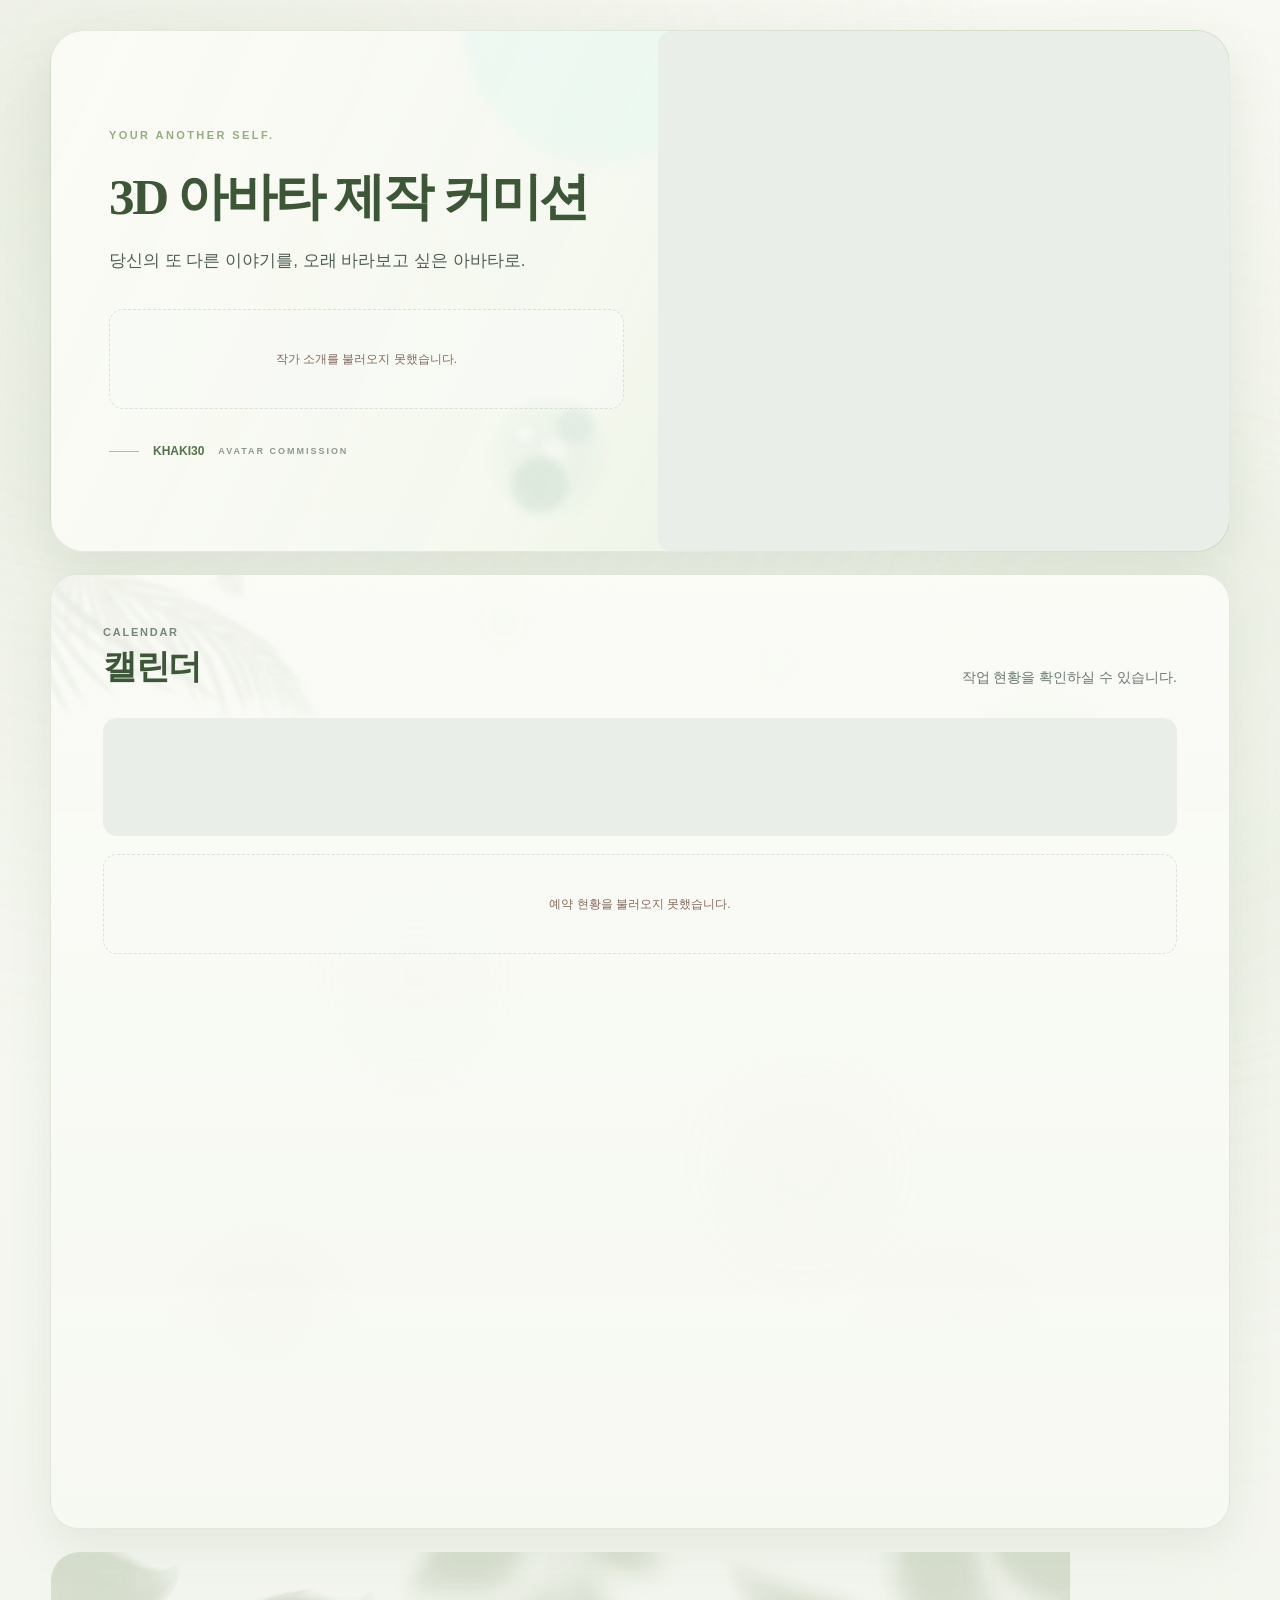
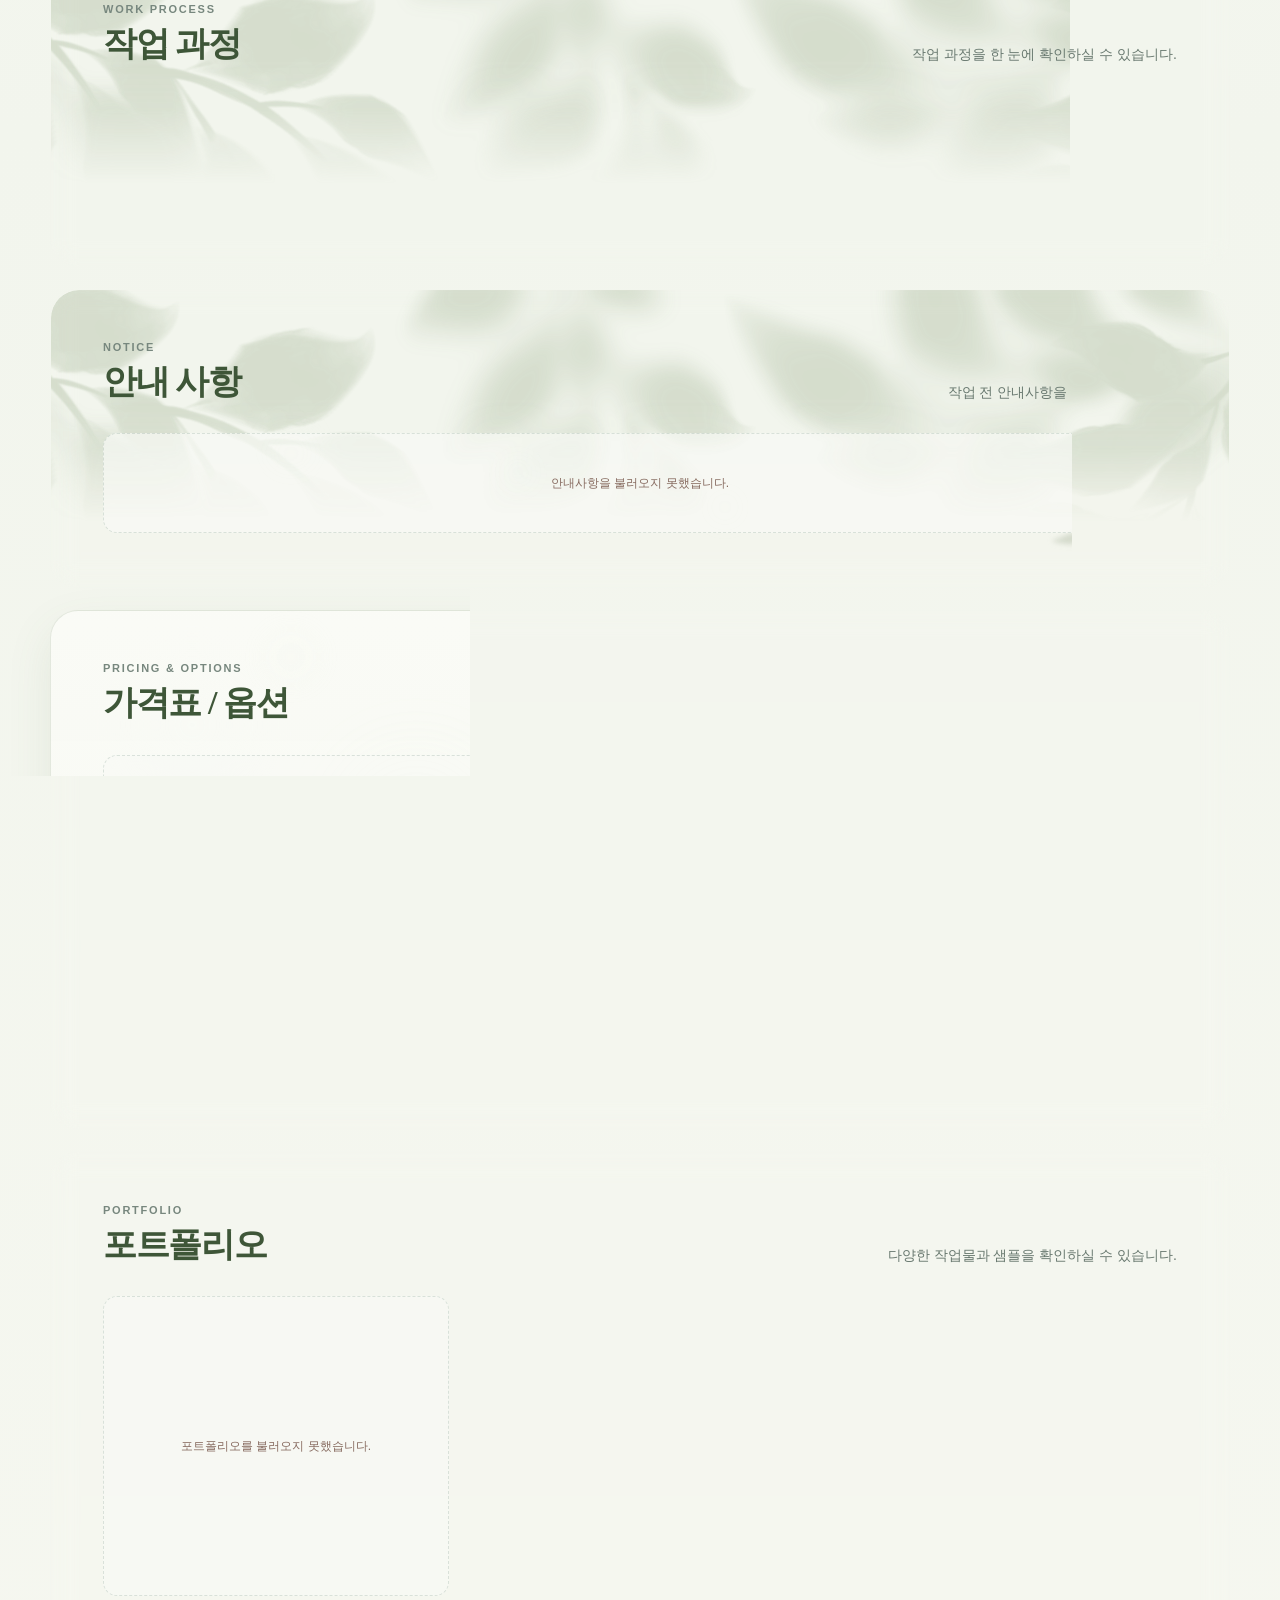
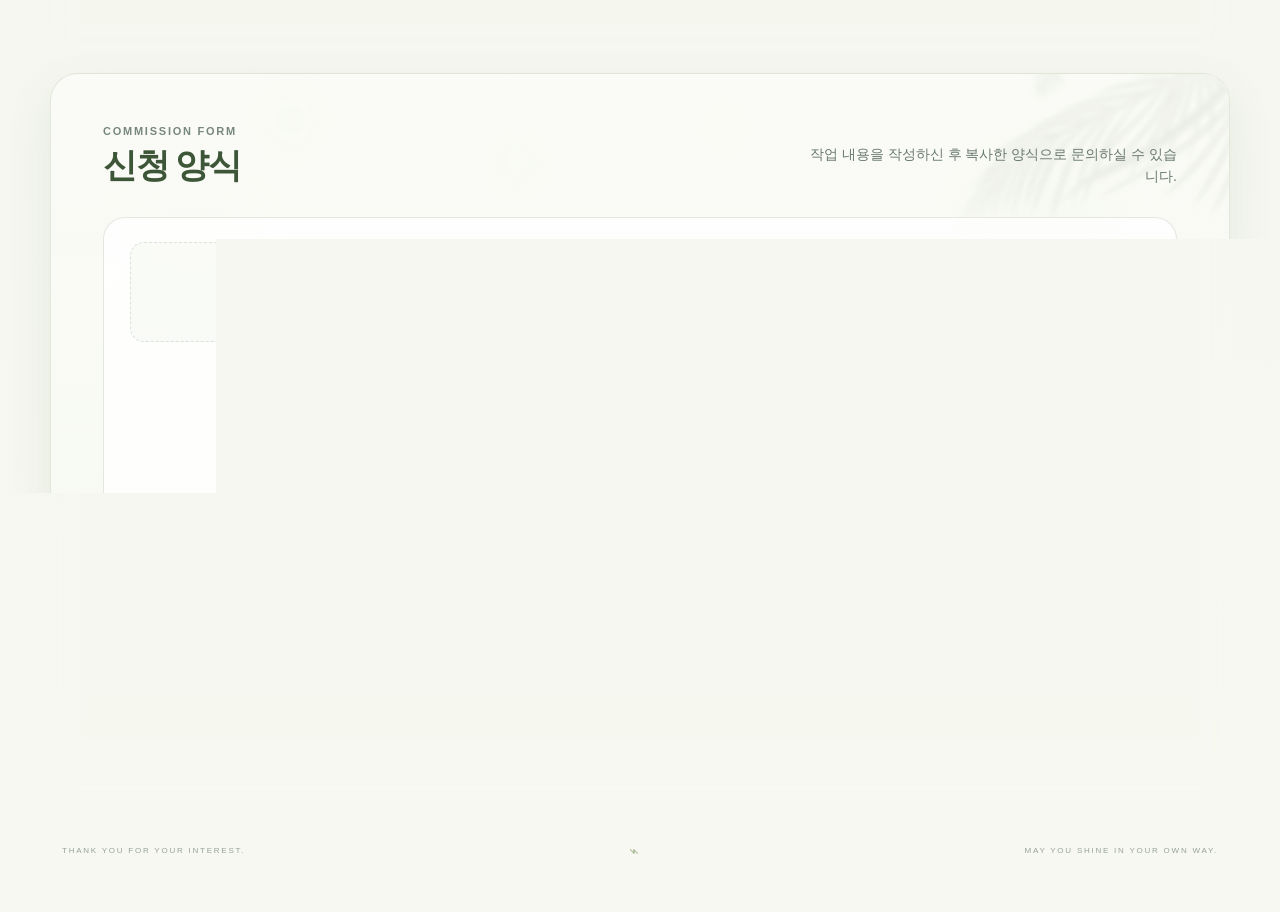
==== index.html @ 420f059a "Add files via upload" ====
<!doctype html>
<html lang="ko">
<head>
  <meta charset="utf-8">
  <meta name="viewport" content="width=device-width, initial-scale=1, viewport-fit=cover">
  <meta name="color-scheme" content="light">
  <meta name="theme-color" content="#f4f5ef">
  <title>KHAKI30 Commission</title>
  <link rel="preconnect" href="https://docs.google.com">
  <link rel="preconnect" href="https://drive.google.com">
  <link rel="stylesheet" href="https://cdn.jsdelivr.net/npm/bootstrap-icons@1.11.3/font/bootstrap-icons.min.css">
  <link rel="stylesheet" href="./style.css?v=20260913-fix5">
</head>
<body>
  <div class="paper-texture" aria-hidden="true"></div>
  <div class="page-bokeh page-bokeh--a" aria-hidden="true"></div>
  <div class="page-bokeh page-bokeh--b" aria-hidden="true"></div>
<main id="app">
<section id="intro" class="hero section-shell section-loading" data-section="intro">
      <div class="hero-copy">
        <p class="eyebrow">YOUR ANOTHER SELF.</p>
        <h1>3D 아바타 제작 커미션</h1>
        <p class="hero-lead">당신의 또 다른 이야기를, 오래 바라보고 싶은 아바타로.</p>
        <div class="hero-profile skeleton-block"></div>
        <div class="hero-signature">KHAKI30 <span>AVATAR COMMISSION</span></div>
      </div>
      <div class="hero-visual skeleton-block" aria-label="작가 대표 이미지"></div>
    </section>

    <section id="calendar" class="content-section section-loading" data-section="calendar">
      <div class="section-decor section-decor--left" aria-hidden="true"><img src="./img/decor-soft-palm-left-trim.png" alt=""><span class="section-bokeh section-bokeh--1"></span><span class="section-bokeh section-bokeh--2"></span><span class="section-bokeh section-bokeh--3"></span></div>
      <div class="section-heading">
        <div><span class="section-kicker">RESERVATION STATUS</span><h2>예약 현황</h2></div>
        <p>현재 작업 및 예약 일정을 확인해 주세요.</p>
      </div>
      <div class="reservation-summary skeleton-block"></div>
      <div class="calendar-board skeleton-block"></div>
    </section>

    <section id="process" class="content-section section-loading" data-section="process">
      <div class="section-decor section-decor--topwide section-decor--canopy" aria-hidden="true"><span class="section-bokeh section-bokeh--1"></span><span class="section-bokeh section-bokeh--2"></span><span class="section-bokeh section-bokeh--3"></span></div>
      <div class="section-heading">
        <div><span class="section-kicker">WORK PROCESS</span><h2>작업 순서</h2></div>
        <p>문의부터 최종 전달까지의 흐름입니다.</p>
      </div>
      <div class="process-list skeleton-block"></div>
    </section>

    <section id="notice" class="content-section section-loading" data-section="notice">
      <div class="section-decor section-decor--topwide section-decor--canopy" aria-hidden="true"><span class="section-bokeh section-bokeh--1"></span><span class="section-bokeh section-bokeh--2"></span><span class="section-bokeh section-bokeh--3"></span></div>
      <div class="section-decor section-decor--right section-decor--bottom" aria-hidden="true"><img src="./img/decor-soft-leaf-right-trim.png" alt=""><span class="section-bokeh section-bokeh--1"></span><span class="section-bokeh section-bokeh--2"></span><span class="section-bokeh section-bokeh--3"></span></div>
      <div class="section-heading">
        <div><span class="section-kicker">NOTICE</span><h2>공지사항 · 안내사항</h2></div>
        <p>원활한 작업 진행을 위해 꼭 확인해 주세요.</p>
      </div>
      <div class="notice-grid skeleton-block"></div>
    </section>

    <section id="price" class="content-section section-loading" data-section="price">
      <div class="section-decor section-decor--right" aria-hidden="true"><img src="./img/decor-palm-right-crop.png" alt=""><span class="section-bokeh section-bokeh--1"></span><span class="section-bokeh section-bokeh--2"></span><span class="section-bokeh section-bokeh--3"></span></div>
      <div class="section-heading">
        <div><span class="section-kicker">PRICING & OPTIONS</span><h2>가격 · 옵션</h2></div>
        <p>시트에 등록된 최신 가격표를 자동으로 불러옵니다.</p>
      </div>
      <div class="price-groups skeleton-block"></div>
    </section>

    <section id="portfolio" class="content-section section-loading" data-section="portfolio">
      <div class="section-decor section-decor--topwide section-decor--canopy" aria-hidden="true"><span class="section-bokeh section-bokeh--1"></span><span class="section-bokeh section-bokeh--2"></span><span class="section-bokeh section-bokeh--3"></span></div>
      <div class="section-decor section-decor--right section-decor--bottom" aria-hidden="true"><img src="./img/decor-soft-leaf-right-trim.png" alt=""><span class="section-bokeh section-bokeh--1"></span><span class="section-bokeh section-bokeh--2"></span><span class="section-bokeh section-bokeh--3"></span></div>
      <div class="section-heading">
        <div><span class="section-kicker">PORTFOLIO</span><h2>포트폴리오</h2></div>
        <p>다양한 스타일의 작업 예시를 확인해 보세요.</p>
      </div>
      <div class="portfolio-grid skeleton-block"></div>
    </section>

    <section id="form" class="content-section form-section section-loading" data-section="form">
      <div class="section-decor section-decor--right section-decor--mirror" aria-hidden="true"><img src="./img/decor-soft-palm-left-trim.png" alt=""><span class="section-bokeh section-bokeh--1"></span><span class="section-bokeh section-bokeh--2"></span><span class="section-bokeh section-bokeh--3"></span></div>
      <div class="section-heading">
        <div><span class="section-kicker">COMMISSION FORM</span><h2>신청 양식</h2></div>
        <p>선택한 옵션으로 예상 견적을 확인하고 양식을 복사할 수 있습니다.</p>
      </div>
      <div class="form-layout">
        <form id="commissionForm" class="commission-form" autocomplete="off">
          <div class="form-card skeleton-block"></div>
        </form>
        <aside class="quote-panel skeleton-block" aria-live="polite"></aside>
      </div>
    </section>

    <footer class="page-footer">
      <span>THANK YOU FOR YOUR INTEREST.</span>
      <span class="footer-leaf">⌁</span>
      <span>MAY YOU SHINE IN YOUR OWN WAY.</span>
    </footer>
  </main>

  <div id="toast" class="toast" role="status" aria-live="polite"></div>
  <div id="lightbox" class="lightbox" aria-hidden="true">
    <button type="button" class="lightbox-close" aria-label="닫기"><i class="bi bi-x-lg"></i></button>
    <img alt="포트폴리오 크게 보기">
  </div>

  <script src="./app.js?v=20260913-fix5" defer></script>
</body>
</html>
---- style.css ----
:root {
  --forest: #1f4d3a;
  --forest-deep: #173b2e;
  --olive: #4f8f75;
  --olive-soft: #7ba68d;
  --sage: #a8c6b5;
  --mint: #77f1ec;
  --lichen: #e8eee7;
  --paper: #f7f7f1;
  --paper-warm: #f1f2e9;
  --ink: #27332d;
  --muted: #6f7b74;
  --line: rgba(31, 77, 58, 0.14);
  --shadow: 0 18px 50px rgba(31, 77, 58, 0.10);
  --radius-lg: 28px;
  --radius-md: 18px;
  --radius-sm: 12px;
}

* {
  box-sizing: border-box;
}

html {
  scroll-behavior: smooth;
  background: var(--paper);
}

body {
  margin: 0;
  min-width: 320px;
  color: var(--ink);
  background:
    radial-gradient(circle at 12% 10%, rgba(119, 241, 236, 0.08), transparent 24%),
    radial-gradient(circle at 88% 18%, rgba(79, 143, 117, 0.10), transparent 30%),
    linear-gradient(180deg, #f8f8f3 0%, #f2f4ed 52%, #f8f8f4 100%);
  font-family: Pretendard, "Noto Sans KR", "Apple SD Gothic Neo", "Malgun Gothic", sans-serif;
  line-height: 1.65;
  overflow-x: hidden;
}

button,
input,
textarea,
select {
  font: inherit;
}

button {
  -webkit-tap-highlight-color: transparent;
}









#app {
  position: relative;
  z-index: 1;
  width: min(1180px, calc(100% - 48px));
  margin: 0 auto;
  padding: 30px 0 44px;
}

.section-shell,
.content-section {
  position: relative;
  overflow: hidden;
  border: 1px solid rgba(31, 77, 58, 0.10);
  background: rgba(250, 250, 246, 0.88);
  box-shadow: var(--shadow);
  backdrop-filter: blur(10px);
  -webkit-backdrop-filter: blur(10px);
}

.hero {
  min-height: 520px;
  display: grid;
  grid-template-columns: 1.03fr 0.97fr;
  border-radius: 34px;
  background:
    linear-gradient(115deg, rgba(250, 250, 245, 0.98) 0%, rgba(247, 248, 241, 0.96) 50%, rgba(232, 238, 231, 0.82) 100%);
}

.hero::before,
.hero::after {
  content: "";
  position: absolute;
  border-radius: 999px;
  pointer-events: none;
}

.hero::before {
  width: 280px;
  height: 280px;
  left: 35%;
  top: -150px;
  background: rgba(119, 241, 236, 0.07);
  filter: blur(8px);
}

.hero::after {
  width: 360px;
  height: 360px;
  right: -200px;
  bottom: -240px;
  background: rgba(79, 143, 117, 0.12);
}

.hero-copy {
  position: relative;
  z-index: 2;
  display: flex;
  flex-direction: column;
  justify-content: center;
  padding: 64px 34px 58px 58px;
}

.eyebrow,
.section-kicker,
.hero-signature span,
.page-footer {
  letter-spacing: 0.22em;
  text-transform: uppercase;
}

.eyebrow {
  margin: 0 0 22px;
  color: var(--olive);
  font-size: 11px;
  font-weight: 700;
}

.hero h1,
.section-heading h2,
.quote-total strong {
  font-family: "Noto Serif KR", "Nanum Myeongjo", Georgia, serif;
}

.hero h1 {
  margin: 0;
  max-width: 560px;
  color: var(--forest-deep);
  font-size: clamp(34px, 4vw, 58px);
  line-height: 1.18;
  letter-spacing: -0.045em;
}

.hero-lead {
  margin: 18px 0 24px;
  color: #4f5f57;
  font-size: 17px;
}

.hero-profile {
  min-height: 96px;
  margin-top: 10px;
}

.profile-name {
  display: flex;
  align-items: baseline;
  gap: 10px;
  margin-bottom: 10px;
}

.profile-name strong {
  color: var(--forest);
  font-size: 18px;
}

.profile-name span {
  color: var(--olive);
  font-size: 12px;
  letter-spacing: 0.12em;
}

.profile-desc {
  max-width: 500px;
  margin: 0;
  color: var(--muted);
  font-size: 14px;
}

.hero-signature {
  display: flex;
  align-items: center;
  gap: 14px;
  margin-top: 32px;
  color: var(--forest);
  font-size: 12px;
  font-weight: 700;
}

.hero-signature::before {
  content: "";
  width: 30px;
  height: 1px;
  background: var(--olive-soft);
}

.hero-signature span {
  color: #8d9992;
  font-size: 9px;
}

.hero-visual {
  position: relative;
  min-height: 520px;
  background:
    radial-gradient(circle at 70% 30%, rgba(255, 255, 255, 0.9), transparent 22%),
    linear-gradient(140deg, #dce7df, #a9c1b2 52%, #668e79);
}

.hero-visual::after {
  content: "MORE THAN AN AVATAR";
  position: absolute;
  right: 24px;
  bottom: 24px;
  z-index: 2;
  color: rgba(255, 255, 255, 0.78);
  font-family: Georgia, serif;
  font-size: 11px;
  font-style: italic;
  letter-spacing: 0.16em;
}

.hero-visual img {
  width: 100%;
  height: 100%;
  min-height: 520px;
  display: block;
  object-fit: cover;
  object-position: center;
}

.content-section {
  margin-top: 22px;
  padding: 42px 46px 48px;
  border-radius: var(--radius-lg);
}

.section-heading {
  display: flex;
  align-items: flex-end;
  justify-content: space-between;
  gap: 32px;
  margin-bottom: 30px;
}

.section-heading > div {
  position: relative;
}



.section-kicker {
  display: block;
  margin-bottom: 2px;
  color: #8a968f;
  font-size: 9px;
  font-weight: 700;
}

.section-heading h2 {
  margin: 0;
  color: var(--forest-deep);
  font-size: 31px;
  line-height: 1.25;
  letter-spacing: -0.04em;
}

.section-heading > p {
  max-width: 380px;
  margin: 0;
  color: #89928d;
  font-size: 12px;
  text-align: right;
}

.reservation-summary {
  display: grid;
  grid-template-columns: repeat(3, 1fr);
  gap: 12px;
  min-height: 118px;
}

.status-card {
  position: relative;
  padding: 22px 20px;
  border: 1px solid var(--line);
  border-radius: var(--radius-md);
  background: rgba(255, 255, 255, 0.78);
}

.status-card::after {
  content: "";
  position: absolute;
  top: 19px;
  right: 19px;
  width: 10px;
  height: 10px;
  border-radius: 50%;
  background: var(--sage);
  box-shadow: 0 0 0 7px rgba(168, 198, 181, 0.16);
}

.status-card.is-busy::after {
  background: #d1b46e;
  box-shadow: 0 0 0 7px rgba(209, 180, 110, 0.13);
}

.status-card.is-break::after {
  background: #a4aaa7;
  box-shadow: 0 0 0 7px rgba(164, 170, 167, 0.13);
}

.status-card small {
  display: block;
  margin-bottom: 7px;
  color: #8c9891;
  font-size: 10px;
  letter-spacing: 0.12em;
}

.status-card strong {
  display: block;
  padding-right: 28px;
  color: var(--forest);
  font-size: 17px;
}

.status-card p {
  margin: 7px 0 0;
  color: var(--muted);
  font-size: 12px;
}

.schedule-list {
  min-height: 90px;
  margin-top: 14px;
  display: grid;
  gap: 9px;
}

.schedule-row {
  display: grid;
  grid-template-columns: 170px 90px 1fr;
  align-items: center;
  gap: 14px;
  padding: 15px 18px;
  border: 1px solid rgba(31, 77, 58, 0.09);
  border-radius: 13px;
  background: rgba(247, 248, 243, 0.76);
}

.schedule-date {
  color: #65746c;
  font-size: 12px;
  font-variant-numeric: tabular-nums;
}

.schedule-type {
  justify-self: start;
  padding: 4px 9px;
  border-radius: 999px;
  background: #e5eee7;
  color: var(--forest);
  font-size: 11px;
  font-weight: 700;
}

.schedule-content strong {
  display: block;
  color: var(--forest-deep);
  font-size: 14px;
}

.schedule-content p {
  margin: 3px 0 0;
  color: var(--muted);
  font-size: 11px;
}

.process-list {
  min-height: 160px;
  display: grid;
  grid-template-columns: repeat(9, minmax(0, 1fr));
  gap: 7px;
}

.process-step {
  position: relative;
  min-width: 0;
  text-align: center;
}

.process-step:not(:last-child)::after {
  content: "›";
  position: absolute;
  top: 28px;
  right: -7px;
  color: #91a096;
  font-size: 21px;
}

.process-icon {
  width: 62px;
  height: 62px;
  margin: 0 auto 12px;
  display: grid;
  place-items: center;
  border: 1px solid rgba(31, 77, 58, 0.12);
  border-radius: 50%;
  background: linear-gradient(145deg, #f8faf5, #dfe9e0);
  color: var(--forest);
  box-shadow: inset 0 0 0 6px rgba(255, 255, 255, 0.55);
  font-size: 21px;
}

.process-step small {
  display: block;
  color: #9aa49e;
  font-size: 10px;
}

.process-step strong {
  display: block;
  margin-top: 2px;
  color: var(--forest-deep);
  font-size: 12px;
  word-break: keep-all;
}

.notice-grid {
  min-height: 160px;
  display: grid;
  grid-template-columns: repeat(3, 1fr);
  gap: 12px;
}

.notice-card {
  padding: 21px 20px;
  border: 1px solid var(--line);
  border-radius: var(--radius-md);
  background: rgba(255, 255, 255, 0.74);
}

.notice-title {
  display: flex;
  align-items: center;
  gap: 10px;
  margin-bottom: 13px;
  color: var(--forest-deep);
  font-size: 14px;
  font-weight: 800;
}

.notice-title i {
  width: 30px;
  height: 30px;
  display: grid;
  place-items: center;
  border-radius: 50%;
  background: #e5ede6;
  color: var(--forest);
  font-size: 14px;
}

.notice-card ol {
  margin: 0;
  padding: 0 0 0 18px;
  color: var(--muted);
  font-size: 12px;
}

.notice-card li + li {
  margin-top: 7px;
}

.notice-card strong {
  color: #415a4d;
}

.price-groups {
  min-height: 320px;
}

.price-tabs {
  display: flex;
  flex-wrap: wrap;
  gap: 8px;
  margin-bottom: 18px;
}

.price-tab {
  height: 36px;
  padding: 0 15px;
  border: 1px solid var(--line);
  border-radius: 999px;
  background: #fff;
  color: #65736c;
  cursor: pointer;
  font-size: 12px;
  transition: 0.2s ease;
}

.price-tab:hover,
.price-tab.is-active {
  border-color: transparent;
  background: var(--forest);
  color: #fff;
}

.price-group-panel {
  display: none;
}

.price-group-panel.is-active {
  display: block;
}

.price-panel-head {
  display: flex;
  align-items: baseline;
  gap: 10px;
  margin-bottom: 14px;
}

.price-panel-head h3 {
  margin: 0;
  color: var(--forest-deep);
  font-size: 18px;
}

.price-panel-head span {
  color: #98a49d;
  font-size: 10px;
  letter-spacing: 0.14em;
  text-transform: uppercase;
}

.price-table {
  display: grid;
  gap: 8px;
}

.price-row {
  display: grid;
  grid-template-columns: minmax(180px, 1fr) 130px minmax(220px, 1.2fr);
  gap: 18px;
  align-items: center;
  padding: 14px 16px;
  border: 1px solid rgba(31, 77, 58, 0.09);
  border-radius: 12px;
  background: rgba(255, 255, 255, 0.72);
}

.price-row strong {
  color: #355342;
  font-size: 13px;
}

.price-amount {
  color: var(--forest-deep);
  font-size: 13px;
  font-weight: 800;
  text-align: right;
  white-space: nowrap;
}

.price-desc {
  color: #87928c;
  font-size: 11px;
}

.price-badge {
  display: inline-flex;
  margin-left: 7px;
  padding: 2px 6px;
  border-radius: 999px;
  background: #e7efe8;
  color: var(--olive);
  font-size: 9px;
  vertical-align: middle;
}

.portfolio-grid {
  min-height: 300px;
  display: grid;
  grid-template-columns: repeat(4, 1fr);
  gap: 12px;
}

.portfolio-card {
  overflow: hidden;
  border: 1px solid var(--line);
  border-radius: var(--radius-md);
  background: rgba(255, 255, 255, 0.78);
  transition: transform 0.22s ease, box-shadow 0.22s ease;
}

.portfolio-card:hover {
  transform: translateY(-4px);
  box-shadow: 0 16px 28px rgba(31, 77, 58, 0.10);
}

.portfolio-image {
  position: relative;
  aspect-ratio: 4 / 3;
  overflow: hidden;
  background: linear-gradient(135deg, #e8eee8, #cbdacf);
  cursor: zoom-in;
}

.portfolio-image img {
  width: 100%;
  height: 100%;
  display: block;
  object-fit: cover;
  transition: transform 0.35s ease;
}

.portfolio-card:hover .portfolio-image img {
  transform: scale(1.025);
}

.portfolio-image.is-broken img {
  opacity: 0;
}

.portfolio-image::after {
  content: "IMAGE";
  position: absolute;
  inset: 0;
  display: grid;
  place-items: center;
  color: rgba(31, 77, 58, 0.28);
  font-size: 10px;
  letter-spacing: 0.16em;
  z-index: -1;
}

.portfolio-image.is-broken::after {
  z-index: 0;
}

.portfolio-info {
  padding: 14px 15px 16px;
}

.portfolio-info strong {
  display: block;
  color: var(--forest-deep);
  font-size: 13px;
}

.portfolio-info p {
  min-height: 36px;
  margin: 4px 0 0;
  color: var(--muted);
  font-size: 11px;
}

.portfolio-info small {
  display: block;
  margin-top: 7px;
  color: #96a19b;
  font-size: 10px;
}

.form-section {
  overflow: visible;
}

.form-layout {
  display: grid;
  grid-template-columns: minmax(0, 1fr) 320px;
  gap: 18px;
  align-items: start;
}

.form-card,
.quote-panel {
  min-height: 360px;
  border: 1px solid var(--line);
  border-radius: 22px;
  background: rgba(255, 255, 255, 0.80);
}

.form-card {
  padding: 24px;
}

.quote-panel {
  position: sticky;
  top: 18px;
  padding: 22px;
}

.form-group + .form-group {
  margin-top: 26px;
  padding-top: 24px;
  border-top: 1px solid rgba(31, 77, 58, 0.09);
}

.form-group-title {
  display: flex;
  align-items: baseline;
  justify-content: space-between;
  gap: 12px;
  margin: 0 0 15px;
}

.form-group-title h3 {
  margin: 0;
  color: var(--forest-deep);
  font-size: 15px;
}

.form-group-title span {
  color: #96a19a;
  font-size: 10px;
}

.field-grid {
  display: grid;
  grid-template-columns: repeat(2, minmax(0, 1fr));
  gap: 12px;
}

.field-grid .field-full {
  grid-column: 1 / -1;
}

.field label,
.field-label {
  display: block;
  margin-bottom: 6px;
  color: #53645b;
  font-size: 11px;
  font-weight: 700;
}

.field input,
.field textarea,
.field select {
  width: 100%;
  border: 1px solid rgba(31, 77, 58, 0.15);
  border-radius: 10px;
  outline: 0;
  background: rgba(250, 251, 247, 0.92);
  color: var(--ink);
  font-size: 12px;
  transition: border-color 0.18s ease, box-shadow 0.18s ease;
}

.field input,
.field select {
  height: 42px;
  padding: 0 12px;
}

.field textarea {
  min-height: 96px;
  padding: 10px 12px;
  resize: vertical;
}

.field input:focus,
.field textarea:focus,
.field select:focus {
  border-color: rgba(79, 143, 117, 0.65);
  box-shadow: 0 0 0 3px rgba(79, 143, 117, 0.08);
}

.choice-grid {
  display: grid;
  grid-template-columns: repeat(2, minmax(0, 1fr));
  gap: 8px;
}

.choice-card {
  position: relative;
}

.choice-card input {
  position: absolute;
  opacity: 0;
  pointer-events: none;
}

.choice-card label {
  min-height: 58px;
  display: flex;
  align-items: center;
  justify-content: space-between;
  gap: 10px;
  padding: 12px 14px;
  border: 1px solid rgba(31, 77, 58, 0.13);
  border-radius: 12px;
  background: #fbfcf8;
  cursor: pointer;
  transition: 0.18s ease;
}

.choice-card label strong {
  color: #43574c;
  font-size: 12px;
}

.choice-card label span {
  color: #7b8981;
  font-size: 11px;
  white-space: nowrap;
}

.choice-card input:checked + label {
  border-color: var(--olive);
  background: #edf4ee;
  box-shadow: inset 0 0 0 1px rgba(79, 143, 117, 0.18);
}

.item-options {
  display: grid;
  grid-template-columns: repeat(2, minmax(0, 1fr));
  gap: 8px;
}

.item-block {
  padding: 14px;
  border: 1px solid rgba(31, 77, 58, 0.10);
  border-radius: 14px;
  background: #fafbf7;
}

.item-block h4 {
  margin: 0 0 11px;
  color: var(--forest-deep);
  font-size: 12px;
}

.counter-row,
.toggle-row {
  display: flex;
  align-items: center;
  justify-content: space-between;
  gap: 10px;
  min-height: 42px;
  padding: 7px 0;
}

.counter-row + .counter-row,
.toggle-row + .toggle-row,
.counter-row + .toggle-row,
.toggle-row + .counter-row {
  border-top: 1px dashed rgba(31, 77, 58, 0.10);
}

.option-copy {
  min-width: 0;
}

.option-copy strong {
  display: block;
  color: #4c5f54;
  font-size: 11px;
  font-weight: 700;
  word-break: keep-all;
}

.option-copy small {
  display: block;
  margin-top: 1px;
  color: #98a29d;
  font-size: 9px;
}

.counter {
  display: inline-grid;
  grid-template-columns: 28px 40px 28px;
  align-items: center;
  flex: 0 0 auto;
  border: 1px solid rgba(31, 77, 58, 0.12);
  border-radius: 9px;
  overflow: hidden;
  background: #fff;
}

.counter button {
  height: 30px;
  border: 0;
  background: #f1f5f0;
  color: var(--forest);
  cursor: pointer;
  font-size: 16px;
}

.counter input {
  width: 40px;
  height: 30px;
  border: 0;
  outline: 0;
  text-align: center;
  color: #46574e;
  font-size: 11px;
  font-variant-numeric: tabular-nums;
}

.switch {
  position: relative;
  width: 38px;
  height: 22px;
  flex: 0 0 auto;
}

.switch input {
  position: absolute;
  opacity: 0;
}

.switch span {
  position: absolute;
  inset: 0;
  border-radius: 999px;
  background: #dce3de;
  cursor: pointer;
  transition: 0.18s ease;
}

.switch span::after {
  content: "";
  position: absolute;
  width: 16px;
  height: 16px;
  top: 3px;
  left: 3px;
  border-radius: 50%;
  background: #fff;
  box-shadow: 0 1px 3px rgba(0, 0, 0, 0.16);
  transition: 0.18s ease;
}

.switch input:checked + span {
  background: var(--olive);
}

.switch input:checked + span::after {
  transform: translateX(16px);
}

.quote-panel h3 {
  margin: 0;
  color: var(--forest-deep);
  font-size: 16px;
}

.quote-panel > p {
  margin: 4px 0 18px;
  color: #8f9b94;
  font-size: 10px;
}

.quote-lines {
  max-height: 320px;
  overflow: auto;
  padding-right: 3px;
}

.quote-empty {
  padding: 26px 0;
  color: #9ba59f;
  font-size: 11px;
  text-align: center;
}

.quote-line {
  display: grid;
  grid-template-columns: minmax(0, 1fr) auto;
  gap: 8px;
  padding: 8px 0;
  border-bottom: 1px dashed rgba(31, 77, 58, 0.10);
  color: #65736b;
  font-size: 11px;
}

.quote-line span:last-child {
  color: #3f5549;
  font-weight: 700;
  white-space: nowrap;
}

.quote-line.is-discount,
.quote-line.is-discount span:last-child {
  color: #8b6a58;
}

.quote-total {
  margin-top: 18px;
  padding: 16px 0 4px;
  border-top: 1px solid var(--line);
}

.quote-total span {
  display: block;
  color: #8e9993;
  font-size: 10px;
}

.quote-total strong {
  display: block;
  margin-top: 2px;
  color: var(--forest-deep);
  font-size: 31px;
  letter-spacing: -0.04em;
}

.quote-note {
  margin-top: 8px;
  color: #98a19c;
  font-size: 9px;
  line-height: 1.55;
}

.form-actions {
  display: grid;
  grid-template-columns: 1fr 90px;
  gap: 8px;
  margin-top: 18px;
}

.btn-primary,
.btn-secondary {
  height: 42px;
  border-radius: 10px;
  cursor: pointer;
  transition: 0.18s ease;
}

.btn-primary {
  border: 0;
  background: linear-gradient(135deg, #416f5b, #27513e);
  color: #fff;
  font-weight: 700;
}

.btn-primary:hover {
  transform: translateY(-1px);
  box-shadow: 0 8px 18px rgba(31, 77, 58, 0.16);
}

.btn-secondary {
  border: 1px solid rgba(31, 77, 58, 0.14);
  background: #f7f8f4;
  color: #66746c;
}

.conditional-copyright[hidden] {
  display: none;
}

.page-footer {
  display: flex;
  align-items: center;
  justify-content: space-between;
  gap: 20px;
  padding: 26px 12px 2px;
  color: #98a29c;
  font-size: 8px;
}

.footer-leaf {
  color: var(--olive);
  font-size: 18px;
}

.empty-state,
.error-state {
  min-height: 100px;
  display: grid;
  place-items: center;
  padding: 22px;
  border: 1px dashed rgba(31, 77, 58, 0.14);
  border-radius: 14px;
  color: #8f9a94;
  background: rgba(248, 249, 245, 0.7);
  font-size: 12px;
  text-align: center;
}

.error-state {
  color: #876b60;
}

.skeleton-block:empty,
.section-loading .skeleton-block:empty {
  position: relative;
  overflow: hidden;
  border-radius: 14px;
  background: #e9eee9;
}

.skeleton-block:empty::after {
  content: "";
  position: absolute;
  inset: 0;
  transform: translateX(-100%);
  background: linear-gradient(90deg, transparent, rgba(255, 255, 255, 0.55), transparent);
  animation: shimmer 1.2s infinite;
}

.toast {
  position: fixed;
  left: 50%;
  bottom: 24px;
  z-index: 100;
  min-width: 210px;
  max-width: calc(100% - 32px);
  padding: 11px 15px;
  border-radius: 999px;
  background: rgba(23, 59, 46, 0.94);
  color: #fff;
  box-shadow: 0 12px 30px rgba(0, 0, 0, 0.18);
  font-size: 11px;
  text-align: center;
  opacity: 0;
  transform: translate(-50%, 14px);
  pointer-events: none;
  transition: 0.22s ease;
}

.toast.is-show {
  opacity: 1;
  transform: translate(-50%, 0);
}

.lightbox {
  position: fixed;
  inset: 0;
  z-index: 90;
  display: none;
  place-items: center;
  padding: 32px;
  background: rgba(17, 32, 25, 0.84);
  backdrop-filter: blur(10px);
  -webkit-backdrop-filter: blur(10px);
}

.lightbox.is-open {
  display: grid;
}

.lightbox img {
  max-width: min(1100px, 92vw);
  max-height: 88vh;
  border-radius: 10px;
  box-shadow: 0 24px 80px rgba(0, 0, 0, 0.35);
}

.lightbox-close {
  position: fixed;
  top: 20px;
  right: 20px;
  width: 42px;
  height: 42px;
  border: 1px solid rgba(255, 255, 255, 0.2);
  border-radius: 50%;
  background: rgba(255, 255, 255, 0.10);
  color: #fff;
  cursor: pointer;
  font-size: 18px;
}

@keyframes shimmer {
  100% { transform: translateX(100%); }
}

@media (max-width: 1040px) {
  .hero {
    grid-template-columns: 1.1fr 0.9fr;
  }

  .hero-copy {
    padding-left: 42px;
  }

  .process-list {
    grid-template-columns: repeat(5, 1fr);
    row-gap: 20px;
  }

  .process-step:nth-child(5)::after {
    display: none;
  }

  .portfolio-grid {
    grid-template-columns: repeat(3, 1fr);
  }
}

@media (max-width: 860px) {
  #app {
    width: min(100% - 28px, 760px);
    padding-top: 14px;
  }

  .hero {
    min-height: 0;
    grid-template-columns: 1fr;
  }

  .hero-copy {
    padding: 46px 30px 38px;
  }

  .hero-visual,
  .hero-visual img {
    min-height: 420px;
  }

  .content-section {
    padding: 34px 26px 38px;
  }

  .section-heading {
    align-items: flex-start;
  }

  .section-heading > p {
    max-width: 280px;
  }

  .reservation-summary,
  .notice-grid {
    grid-template-columns: 1fr;
  }

  .process-list {
    grid-template-columns: repeat(3, 1fr);
  }

  .process-step:nth-child(3n)::after {
    display: none;
  }

  .portfolio-grid {
    grid-template-columns: repeat(2, 1fr);
  }

  .form-layout {
    grid-template-columns: 1fr;
  }

  .quote-panel {
    position: static;
  }
}

@media (max-width: 620px) {
  #app {
    width: min(100% - 18px, 560px);
  }

  .hero,
  .content-section {
    border-radius: 20px;
  }

  .hero-copy {
    padding: 38px 22px 30px;
  }

  .hero h1 {
    font-size: 36px;
  }

  .hero-lead {
    font-size: 14px;
  }

  .hero-visual,
  .hero-visual img {
    min-height: 350px;
  }

  .content-section {
    margin-top: 12px;
    padding: 29px 18px 32px;
  }

  .section-heading {
    display: block;
    margin-bottom: 22px;
  }

  .section-heading h2 {
    font-size: 26px;
  }

  

  .section-heading > p {
    margin-top: 7px;
    text-align: left;
  }

  .schedule-row {
    grid-template-columns: 1fr auto;
    gap: 8px 10px;
  }

  .schedule-content {
    grid-column: 1 / -1;
  }

  .process-list {
    grid-template-columns: repeat(2, 1fr);
  }

  .process-step:nth-child(3n)::after {
    display: block;
  }

  .process-step:nth-child(2n)::after {
    display: none;
  }

  .price-row {
    grid-template-columns: 1fr auto;
    gap: 5px 10px;
  }

  .price-desc {
    grid-column: 1 / -1;
  }

  .portfolio-grid {
    grid-template-columns: 1fr;
  }

  .field-grid,
  .choice-grid,
  .item-options {
    grid-template-columns: 1fr;
  }

  .form-card,
  .quote-panel {
    padding: 18px;
    border-radius: 16px;
  }

  .page-footer {
    padding-left: 2px;
    padding-right: 2px;
    font-size: 7px;
  }

  .page-footer span:first-child,
  .page-footer span:last-child {
    max-width: 42%;
  }

  .page-footer span:last-child {
    text-align: right;
  }

  .lightbox {
    padding: 14px;
  }
}


body {
  color: #25362e;
  font-size: 16px;
  line-height: 1.72;
}

.content-section {
  padding: 48px 52px 54px;
}

.section-kicker {
  margin-bottom: 4px;
  color: #77877e;
  font-size: 11px;
  letter-spacing: 0.16em;
}

.section-heading h2 {
  font-size: 34px;
}

.section-heading > p {
  color: #697970;
  font-size: 14px;
  line-height: 1.6;
}

.profile-desc {
  color: #53675c;
  font-size: 15px;
}

.status-card {
  min-height: 132px;
  padding: 24px 22px;
  background: rgba(255, 255, 255, 0.92);
}

.status-card small {
  color: #6e7e75;
  font-size: 11px;
  font-weight: 800;
}

.status-card strong {
  color: #244b38;
  font-size: 19px;
}

.status-card p {
  color: #596c62;
  font-size: 13px;
  line-height: 1.55;
}

.calendar-board {
  min-height: 620px;
  margin-top: 18px;
}

.calendar-shell {
  overflow: hidden;
  border: 1px solid rgba(31, 77, 58, 0.14);
  border-radius: 20px;
  background: rgba(255, 255, 255, 0.9);
  box-shadow: 0 10px 28px rgba(31, 77, 58, 0.06);
}

.calendar-toolbar {
  display: grid;
  grid-template-columns: 44px 1fr 44px;
  align-items: center;
  gap: 12px;
  padding: 20px 22px;
  border-bottom: 1px solid rgba(31, 77, 58, 0.11);
  background: linear-gradient(180deg, #fbfcf8, #f4f7f1);
}

.calendar-nav {
  width: 44px;
  height: 44px;
  border: 1px solid rgba(31, 77, 58, 0.14);
  border-radius: 50%;
  background: #fff;
  color: var(--forest);
  cursor: pointer;
  font-size: 16px;
  transition: 0.18s ease;
}

.calendar-nav:hover {
  border-color: var(--olive);
  background: #edf4ee;
  transform: translateY(-1px);
}

.calendar-month {
  text-align: center;
}

.calendar-month small {
  display: block;
  color: #7c8b83;
  font-size: 11px;
  font-weight: 700;
  letter-spacing: 0.14em;
}

.calendar-month strong {
  display: block;
  margin-top: 1px;
  color: var(--forest-deep);
  font-family: "Noto Serif KR", "Nanum Myeongjo", Georgia, serif;
  font-size: 26px;
  line-height: 1.2;
}

.calendar-scroll {
  overflow-x: auto;
  scrollbar-width: thin;
}

.calendar-inner {
  min-width: 760px;
}

.calendar-weekdays {
  display: grid;
  grid-template-columns: repeat(7, 1fr);
  border-bottom: 1px solid rgba(31, 77, 58, 0.12);
  background: #f8faf6;
}

.calendar-weekdays > div {
  padding: 12px 8px;
  border-right: 1px solid rgba(31, 77, 58, 0.08);
  color: #596b61;
  font-size: 12px;
  font-weight: 800;
  text-align: center;
}

.calendar-weekdays > div:last-child {
  border-right: 0;
}

.calendar-weekdays .is-sunday {
  color: #9b645f;
}

.calendar-weekdays .is-saturday {
  color: #58748b;
}

.calendar-grid {
  display: grid;
  grid-template-columns: repeat(7, 1fr);
}

.calendar-day {
  position: relative;
  min-height: 112px;
  padding: 10px 9px 9px;
  border-right: 1px solid rgba(31, 77, 58, 0.09);
  border-bottom: 1px solid rgba(31, 77, 58, 0.09);
  background: #fff;
}

.calendar-day:nth-child(7n) {
  border-right: 0;
}

.calendar-day:nth-last-child(-n + 7) {
  border-bottom: 0;
}

.calendar-day.is-outside {
  background: #fafbf8;
}

.calendar-date-number {
  width: 28px;
  height: 28px;
  display: grid;
  place-items: center;
  margin-bottom: 6px;
  border-radius: 50%;
  color: #45594e;
  font-size: 13px;
  font-weight: 800;
  font-variant-numeric: tabular-nums;
}

.calendar-day.is-outside .calendar-date-number {
  color: #b1bbb5;
}

.calendar-day.is-today .calendar-date-number {
  background: var(--forest);
  color: #fff;
}

.calendar-events {
  display: grid;
  gap: 4px;
}

.calendar-event {
  overflow: hidden;
  padding: 5px 7px;
  border-radius: 7px;
  background: #e8f0e9;
  color: #2f5a44;
  font-size: 11px;
  font-weight: 700;
  line-height: 1.3;
  text-overflow: ellipsis;
  white-space: nowrap;
}

.calendar-event.is-busy {
  background: #f3ead2;
  color: #745f2f;
}

.calendar-event.is-break {
  background: #eceeed;
  color: #616a65;
}

.calendar-more {
  padding-left: 5px;
  color: #7b8a82;
  font-size: 10px;
  font-weight: 700;
}

.calendar-legend {
  display: flex;
  flex-wrap: wrap;
  gap: 16px;
  padding: 14px 20px 16px;
  border-top: 1px solid rgba(31, 77, 58, 0.10);
  background: #fbfcf9;
  color: #68786f;
  font-size: 12px;
}

.calendar-legend span {
  display: inline-flex;
  align-items: center;
  gap: 7px;
}

.legend-dot {
  width: 9px;
  height: 9px;
  border-radius: 50%;
  background: #8db19c;
}

.legend-dot.is-busy {
  background: #d1b46e;
}

.legend-dot.is-break {
  background: #a4aaa7;
}

.process-list {
  min-height: 0;
  display: grid;
  grid-template-columns: repeat(5, minmax(0, 1fr));
  gap: 34px 18px;
  padding: 12px 0 4px;
}

.process-step {
  position: relative;
  min-width: 0;
  text-align: center;
}

.process-step:not(:last-child)::after {
  content: "›";
  position: absolute;
  top: 32px;
  right: -14px;
  color: #7f9588;
  font-size: 28px;
  font-weight: 300;
  line-height: 1;
}

.process-step:nth-child(5n)::after {
  display: none;
}

.process-icon {
  width: 74px;
  height: 74px;
  margin: 0 auto 14px;
  border: 1px solid rgba(31, 77, 58, 0.16);
  background: linear-gradient(145deg, #f9fbf7, #dfe9e0);
  color: #3f6d57;
  box-shadow: inset 0 0 0 7px rgba(255, 255, 255, 0.74), 0 7px 18px rgba(31, 77, 58, 0.08);
  font-size: 25px;
}

.process-copy small {
  display: block;
  margin-bottom: 2px;
  color: #7b8c82;
  font-size: 11px;
  font-weight: 800;
  letter-spacing: 0.08em;
}

.process-copy strong {
  display: block;
  color: #203f31;
  font-size: 16px;
  line-height: 1.35;
  word-break: keep-all;
}

.process-copy p {
  max-width: 180px;
  margin: 7px auto 0;
  color: #687a70;
  font-size: 12px;
  line-height: 1.55;
  word-break: keep-all;
}

.notice-title {
  font-size: 16px;
}

.notice-card ol {
  color: #51645a;
  font-size: 13px;
  line-height: 1.68;
}

.price-groups {
  min-height: 320px;
}

.price-sections {
  display: grid;
  gap: 22px;
}

.price-group-block {
  overflow: hidden;
  border: 1px solid rgba(31, 77, 58, 0.13);
  border-radius: 18px;
  background: rgba(255, 255, 255, 0.86);
}

.price-panel-head {
  display: flex;
  align-items: center;
  justify-content: space-between;
  gap: 16px;
  margin: 0;
  padding: 18px 20px;
  border-bottom: 1px solid rgba(31, 77, 58, 0.10);
  background: linear-gradient(90deg, #eef4ed, #f9faf7);
}

.price-panel-head > div:first-child {
  display: flex;
  align-items: baseline;
  gap: 10px;
}

.price-panel-head h3 {
  color: #244b38;
  font-size: 19px;
}

.price-panel-head span {
  color: #76877e;
  font-size: 11px;
}

.price-group-count {
  color: #8b9991;
  font-size: 10px;
  font-weight: 700;
  letter-spacing: 0.1em;
}

.price-table {
  display: block;
}

.price-row {
  display: grid;
  grid-template-columns: minmax(220px, 0.9fr) minmax(220px, 1.2fr) 130px;
  gap: 20px;
  align-items: center;
  padding: 15px 20px;
  border: 0;
  border-bottom: 1px solid rgba(31, 77, 58, 0.085);
  border-radius: 0;
  background: transparent;
}

.price-row:last-child {
  border-bottom: 0;
}

.price-row:hover {
  background: rgba(236, 243, 236, 0.55);
}

.price-name {
  display: flex;
  align-items: center;
  flex-wrap: wrap;
  gap: 7px;
}

.price-name strong,
.price-row strong {
  color: #2d4f3d;
  font-size: 14px;
}

.price-amount {
  color: #173b2e;
  font-size: 15px;
  text-align: right;
}

.price-desc {
  color: #687970;
  font-size: 12px;
  line-height: 1.5;
}

.price-badge {
  margin-left: 0;
  padding: 3px 7px;
  color: #3f7058;
  font-size: 10px;
  font-weight: 800;
}

.portfolio-info strong {
  font-size: 15px;
}

.portfolio-info p {
  color: #586a60;
  font-size: 13px;
}

.portfolio-info small {
  color: #78877f;
  font-size: 11px;
}

.form-group-title h3 {
  font-size: 17px;
}

.form-group-title span,
.field label,
.field-label {
  font-size: 12px;
}

.field input,
.field textarea,
.field select {
  color: #2f4037;
  font-size: 13px;
}

.choice-card label strong {
  font-size: 13px;
}

.choice-card label span {
  font-size: 12px;
}

.item-block h4 {
  font-size: 14px;
}

.option-copy strong {
  font-size: 13px;
}

.option-copy small {
  font-size: 11px;
}

.quote-panel > p,
.quote-line,
.quote-empty {
  font-size: 12px;
}

.quote-note {
  font-size: 10px;
}

@media (max-width: 1040px) {
  .process-list {
    grid-template-columns: repeat(3, minmax(0, 1fr));
  }

  .process-step:nth-child(5n)::after {
    display: block;
  }

  .process-step:nth-child(3n)::after {
    display: none;
  }
}

@media (max-width: 860px) {
  .content-section {
    padding: 38px 30px 42px;
  }

  .section-heading > p {
    font-size: 13px;
  }

  .process-list {
    grid-template-columns: repeat(3, minmax(0, 1fr));
  }

  .price-row {
    grid-template-columns: minmax(180px, 1fr) 120px;
    gap: 6px 14px;
  }

  .price-desc {
    grid-column: 1 / -1;
    grid-row: 2;
  }

  .price-amount {
    grid-column: 2;
    grid-row: 1;
  }
}

@media (max-width: 620px) {
  body {
    font-size: 15px;
  }

  .content-section {
    padding: 30px 19px 34px;
  }

  .section-heading h2 {
    font-size: 28px;
  }

  .section-heading > p {
    font-size: 13px;
  }

  .status-card strong {
    font-size: 18px;
  }

  .status-card p {
    font-size: 13px;
  }

  .calendar-board {
    min-height: 560px;
  }

  .calendar-toolbar {
    padding: 16px;
  }

  .calendar-inner {
    min-width: 700px;
  }

  .calendar-day {
    min-height: 104px;
  }

  .process-list {
    grid-template-columns: repeat(2, minmax(0, 1fr));
    gap: 30px 18px;
  }

  .process-step:nth-child(3n)::after {
    display: block;
  }

  .process-step:nth-child(2n)::after {
    display: none;
  }

  .process-icon {
    width: 68px;
    height: 68px;
    font-size: 23px;
  }

  .process-copy strong {
    font-size: 15px;
  }

  .process-copy p {
    font-size: 11px;
  }

  .price-panel-head {
    align-items: flex-start;
    padding: 16px;
  }

  .price-panel-head > div:first-child {
    display: block;
  }

  .price-panel-head span {
    display: block;
    margin-top: 2px;
  }

  .price-row {
    grid-template-columns: 1fr auto;
    padding: 14px 16px;
  }

  .price-name strong,
  .price-row strong {
    font-size: 14px;
  }

  .price-amount {
    font-size: 14px;
  }

  .price-desc {
    font-size: 12px;
  }
}




.section-shell,
.content-section {
  background: rgba(250, 250, 246, 0.96);
}


#app {
  width: min(1180px, calc(100% - 40px));
  max-width: 1180px;
}

.price-table {
  display: grid;
  grid-template-columns: repeat(3, minmax(0, 1fr));
  gap: 1px;
  background: rgba(31, 77, 58, 0.085);
}

.price-row,
.price-row:last-child {
  min-width: 0;
  min-height: 118px;
  display: flex;
  flex-direction: column;
  align-items: stretch;
  gap: 8px;
  padding: 16px 17px 15px;
  border: 0;
  background: rgba(255, 255, 255, 0.96);
}

.price-row:hover {
  background: #f4f7f2;
}

.price-name {
  display: flex;
  align-items: baseline;
  flex-wrap: wrap;
  gap: 5px 7px;
  min-height: 22px;
}

.price-name-fixed {
  display: block;
  flex-basis: 100%;
  color: #819087;
  font-size: 10px;
  font-weight: 800;
  line-height: 1.25;
  letter-spacing: 0.03em;
}

.price-name strong,
.price-row strong {
  color: #294b3a;
  font-size: 14px;
  line-height: 1.35;
}

.price-desc {
  flex: 1 1 auto;
  min-height: 0;
  color: #6d7d74;
  font-size: 11px;
  line-height: 1.48;
}

.price-desc:empty {
  display: none;
}

.price-amount {
  margin-top: auto;
  color: #173b2e;
  font-size: 16px;
  font-weight: 800;
  line-height: 1.2;
  text-align: right;
}

.price-badge {
  padding: 3px 6px;
  border-radius: 999px;
  background: #e7efe9;
  color: #47725c;
  font-size: 9px;
}

.form-layout {
  display: block;
}

.commission-form,
.form-card,
.quote-panel {
  width: 100%;
}

.form-card {
  padding: 26px 28px;
}

.field-grid,
.choice-grid,
.item-options {
  grid-template-columns: 1fr;
}

.choice-card label {
  min-height: 54px;
  padding: 12px 16px;
}

.item-options {
  gap: 10px;
}

.item-block {
  padding: 12px 16px;
}

.item-block > .counter-row,
.item-block > .toggle-row {
  min-height: 48px;
}

.option-copy--named .price-name-fixed {
  margin-bottom: 2px;
  font-size: 9px;
}

.option-copy--named > strong {
  font-size: 13px;
}

.option-price {
  display: block;
  margin-top: 2px;
}

.quote-panel {
  position: static;
  display: grid;
  grid-template-columns: minmax(0, 1fr) auto;
  grid-template-areas:
    "head total"
    "intro total"
    "lines total"
    "note actions";
  gap: 8px 24px;
  min-height: 0;
  margin-top: 14px;
  padding: 18px 20px;
  border-radius: 18px;
  background: rgba(247, 249, 245, 0.97);
  box-shadow: 0 10px 28px rgba(31, 77, 58, 0.08);
}

.quote-panel h3 {
  grid-area: head;
  align-self: end;
  font-size: 15px;
}

.quote-panel > p {
  grid-area: intro;
  align-self: start;
  justify-self: start;
  margin: -2px 0 2px;
  font-size: 11px;
}

.quote-lines {
  grid-area: lines;
  display: grid;
  grid-template-columns: repeat(3, minmax(0, 1fr));
  gap: 4px 14px;
  max-height: 130px;
  overflow: auto;
  padding-right: 4px;
}

.quote-empty {
  grid-column: 1 / -1;
  padding: 10px 0;
  text-align: left;
}

.quote-line {
  padding: 5px 0;
  font-size: 11px;
}

.quote-total {
  grid-area: total;
  align-self: center;
  min-width: 190px;
  margin: 0;
  padding: 0 0 0 24px;
  border-top: 0;
  border-left: 1px solid rgba(31, 77, 58, 0.12);
}

.quote-total strong {
  font-size: 29px;
  text-align: right;
}

.quote-total span {
  text-align: right;
}

.quote-note {
  grid-area: note;
  align-self: center;
  margin: 0;
}

.form-actions {
  grid-area: actions;
  align-self: end;
  grid-template-columns: minmax(160px, 1fr) 82px;
  margin: 0;
}

@media (max-width: 980px) {
  .price-table {
    grid-template-columns: repeat(2, minmax(0, 1fr));
  }

  .quote-panel {
    grid-template-columns: 1fr auto;
    grid-template-areas:
      "head total"
      "intro total"
      "lines total"
      "note note"
      "actions actions";
  }

  .quote-lines {
    grid-template-columns: repeat(2, minmax(0, 1fr));
  }
}

@media (max-width: 620px) {
  #app {
    width: calc(100% - 18px);
    max-width: 1180px;
  }

  .price-table {
    grid-template-columns: 1fr;
  }

  .price-row,
  .price-row:last-child {
    min-height: 96px;
    padding: 14px 15px;
  }

  .form-card {
    padding: 18px;
  }

  .quote-panel {
    display: block;
    padding: 16px;
  }

  .quote-panel > p {
    margin: 4px 0 12px;
  }

  .quote-lines {
    grid-template-columns: 1fr;
    max-height: 150px;
  }

  .quote-total {
    min-width: 0;
    margin-top: 14px;
    padding: 14px 0 0;
    border-top: 1px solid rgba(31, 77, 58, 0.12);
    border-left: 0;
  }

  .quote-total span,
  .quote-total strong {
    text-align: left;
  }

  .quote-note {
    margin-top: 8px;
  }

  .form-actions {
    margin-top: 14px;
  }
}


.form-layout {
  position: relative;
}

.is-parent-embedded .form-layout {
  padding-bottom: 164px;
}

.is-parent-embedded .quote-panel {
  position: absolute;
  left: 0;
  right: 0;
  z-index: 58;
  margin: 0;
  opacity: 0;
  pointer-events: none;
  transform: translateY(10px);
  transition: opacity .16s ease, transform .16s ease;
  box-shadow: 0 16px 42px rgba(23, 59, 46, 0.18);
}

.is-parent-embedded .quote-panel.is-floating-visible {
  opacity: 1;
  pointer-events: auto;
  transform: translateY(0);
}

.is-parent-embedded .lightbox {
  position: absolute;
  top: var(--parent-viewport-top, 0px);
  left: 0;
  right: 0;
  bottom: auto;
  width: 100%;
  height: var(--parent-viewport-height, 100vh);
  min-height: 220px;
}

.is-parent-embedded .lightbox-close {
  position: absolute;
  top: 18px;
  right: 18px;
}

@media (max-width: 620px) {
  .is-parent-embedded .form-layout {
    padding-bottom: 208px;
  }

  .is-parent-embedded .quote-panel {
    left: 0;
    right: 0;
  }
}


/* compact-form-v2 */
@media (min-width: 981px) {
  .form-card {
    padding: 24px 26px;
  }

  .form-group + .form-group {
    margin-top: 20px;
    padding-top: 20px;
  }

  .form-group-title {
    margin-bottom: 12px;
  }

  .form-group--basic .field-grid,
  .form-group--materials .field-grid {
    grid-template-columns: repeat(3, minmax(0, 1fr));
    gap: 10px;
  }

  .form-group--basic .field-full,
  .form-group--materials .field-full {
    grid-column: auto;
  }

  .form-group--basic .choice-grid {
    grid-template-columns: repeat(2, minmax(0, 1fr));
    gap: 6px;
  }

  .form-group--base .choice-grid {
    grid-template-columns: repeat(2, minmax(0, 1fr));
  }

  .form-group--special .item-options {
    grid-template-columns: repeat(2, minmax(0, 1fr));
  }

  .form-group--options .item-options {
    grid-template-columns: repeat(3, minmax(0, 1fr));
    gap: 8px;
  }

  .item-block {
    padding: 10px 12px;
    border-radius: 12px;
  }

  .item-block > .counter-row,
  .item-block > .toggle-row {
    min-height: 40px;
    padding: 4px 0;
  }

  .choice-card label {
    min-height: 50px;
    padding: 10px 13px;
  }

  .field input,
  .field select {
    height: 40px;
  }

  .form-group--materials .field textarea {
    min-height: 82px;
  }
}

@media (min-width: 621px) and (max-width: 980px) {
  .form-group--options .item-options,
  .form-group--special .item-options {
    grid-template-columns: repeat(2, minmax(0, 1fr));
  }

  .form-group--materials .field-grid {
    grid-template-columns: repeat(2, minmax(0, 1fr));
  }

  .form-group--materials .field-full {
    grid-column: 1 / -1;
  }
}

.is-parent-embedded .form-layout {
  padding-bottom: var(--quote-reserve, 210px);
}

@media (max-width: 620px) {
  .is-parent-embedded .form-layout {
    padding-bottom: var(--quote-reserve, 248px);
  }
}

/* form-alignment-v3 */
.counter input[type="number"] {
  padding: 0;
  margin: 0;
  text-align: center;
  line-height: 30px;
  appearance: textfield;
  -moz-appearance: textfield;
}

.counter input[type="number"]::-webkit-outer-spin-button,
.counter input[type="number"]::-webkit-inner-spin-button {
  margin: 0;
  -webkit-appearance: none;
  appearance: none;
}

.counter {
  grid-template-columns: 30px 42px 30px;
}

.counter input {
  width: 42px;
  min-width: 42px;
  padding-inline: 0 !important;
  text-align: center !important;
}

.form-group--options .item-options,
.form-group--special .item-options {
  align-items: stretch;
}

.form-group--options .item-block {
  display: flex;
  height: 100%;
  align-items: stretch;
}

.form-group--options .item-block > .counter-row,
.form-group--options .item-block > .toggle-row {
  width: 100%;
  min-height: 52px;
  height: 100%;
}

.form-group--special .item-block {
  height: 100%;
}

.form-group--special .counter-row,
.form-group--special .toggle-row {
  min-height: 58px;
}

@media (min-width: 981px) {
  .form-group--basic .field-grid {
    align-items: stretch;
  }

  .form-group--basic .field {
    display: grid;
    grid-template-rows: auto 48px;
    align-content: start;
    min-width: 0;
  }

  .form-group--basic .field > input,
  .form-group--basic .field > select,
  .form-group--basic .field > .choice-grid {
    height: 48px;
    min-height: 48px;
  }

  .form-group--basic .choice-grid {
    align-items: stretch;
  }

  .form-group--basic .choice-card,
  .form-group--basic .choice-card label {
    height: 48px;
    min-height: 48px;
    box-sizing: border-box;
  }

  .form-group--basic .choice-card label {
    padding-top: 0;
    padding-bottom: 0;
  }
}



/* notice-and-portfolio-v4 */
.notice-grid {
  align-items: start;
  grid-auto-rows: auto;
  gap: 14px;
}

.notice-card {
  height: auto;
  align-self: start;
}

@media (min-width: 1041px) {
  .portfolio-grid {
    grid-template-columns: repeat(3, minmax(0, 1fr));
    gap: 18px;
  }

  .portfolio-image {
    aspect-ratio: 4 / 3;
  }

  .portfolio-info {
    padding: 16px 17px 18px;
  }

  .portfolio-info strong {
    font-size: 14px;
  }
}

/* form-polish-v6 */
.form-group--materials .field-grid {
  align-items: stretch;
}

.form-group--materials .field {
  display: grid;
  grid-template-rows: auto 1fr;
  align-content: start;
  min-width: 0;
}

.form-group--materials .field > input,
.form-group--materials .field > textarea {
  width: 100%;
  box-sizing: border-box;
}

.form-group--materials .field > input {
  height: 80px;
  padding: 0 16px;
}

.form-group--materials .field > textarea {
  height: 80px;
  min-height: 80px;
  padding: 13px 16px;
}

.form-group--special .item-options {
  align-items: stretch;
  gap: 12px;
}

.form-group--special .item-block {
  display: flex;
  flex-direction: column;
  height: 100%;
  padding: 0;
  overflow: hidden;
  border-color: rgba(31, 77, 58, 0.12);
  background: rgba(252, 252, 249, 0.98);
}

.form-group--special .item-block h4 {
  margin: 0;
  padding: 12px 16px;
  border-bottom: 1px solid rgba(31, 77, 58, 0.10);
  background: linear-gradient(180deg, #edf4ee 0%, #e7f0e9 100%);
  color: #244838;
  font-size: 13px;
  font-weight: 800;
}

.form-group--special .counter-row,
.form-group--special .toggle-row {
  min-height: 58px;
  padding: 12px 16px;
}

.form-group--special .counter-row + .counter-row,
.form-group--special .toggle-row + .toggle-row,
.form-group--special .counter-row + .toggle-row,
.form-group--special .toggle-row + .counter-row {
  margin: 0 16px;
  padding-left: 0;
  padding-right: 0;
}

.counter {
  grid-template-columns: 32px 44px 32px;
  border-color: rgba(79, 143, 117, 0.16);
  border-radius: 11px;
  background: #ffffff;
  box-shadow: inset 0 0 0 1px rgba(255, 255, 255, 0.55);
}

.counter button {
  background: #edf4ee;
  color: #2d5d47;
  font-weight: 800;
  transition: background 0.18s ease, color 0.18s ease;
}

.counter button:hover {
  background: #dfece1;
  color: #224633;
}

.counter button:active {
  background: #d3e5d8;
}

.counter input {
  width: 44px;
  min-width: 44px;
  height: 32px;
  padding: 0 !important;
  background: #ffffff;
  color: #375545;
  font-size: 12px;
  font-weight: 700;
  text-align: center !important;
}

.option-copy strong {
  line-height: 1.45;
}

.option-copy small {
  margin-top: 3px;
}

@media (max-width: 980px) {
  .form-group--materials .field-grid {
    grid-template-columns: repeat(2, minmax(0, 1fr));
  }

  .form-group--materials .field-full {
    grid-column: 1 / -1;
  }
}

@media (max-width: 620px) {
  .form-group--materials .field > input,
  .form-group--materials .field > textarea {
    height: auto;
    min-height: 72px;
  }

  .form-group--special .item-options {
    gap: 10px;
  }

  .form-group--special .item-block h4 {
    padding: 11px 14px;
  }

  .form-group--special .counter-row,
  .form-group--special .toggle-row {
    padding: 11px 14px;
  }

  .form-group--special .counter-row + .counter-row,
  .form-group--special .toggle-row + .toggle-row,
  .form-group--special .counter-row + .toggle-row,
  .form-group--special .toggle-row + .counter-row {
    margin: 0 14px;
  }
}

/* notice-balance-v5 */
@media (min-width: 861px) {
  .notice-grid {
    grid-template-columns: minmax(0, 1.28fr) repeat(2, minmax(0, 1fr));
    align-items: start;
    gap: 14px;
  }

  .notice-card {
    width: 100%;
    height: auto;
    min-height: 0;
    padding: 20px 20px 18px;
  }

  .notice-card--dense {
    padding-bottom: 15px;
  }

  .notice-card--dense ol {
    columns: 2;
    column-gap: 28px;
    column-rule: 1px solid rgba(31, 77, 58, 0.08);
    padding-left: 18px;
  }

  .notice-card--dense li {
    break-inside: avoid-column;
    page-break-inside: avoid;
    margin: 0 0 9px;
    padding-right: 8px;
  }

  .notice-card--dense li + li {
    margin-top: 0;
  }
}

@media (max-width: 860px) {
  .notice-card--dense ol {
    columns: 1;
  }
}

/* notice-layout-v6 */
@media (min-width: 861px) {
  .notice-grid {
    display: grid;
    grid-template-columns: minmax(0, 2fr) minmax(0, 1fr) minmax(0, 1fr);
    align-items: start;
    gap: 14px;
  }

  .notice-card {
    width: 100%;
    height: auto !important;
    min-height: 0 !important;
    align-self: start;
    padding: 18px 18px 16px;
  }

  .notice-card--dense {
    padding-bottom: 14px;
  }

  .notice-card--dense ol {
    display: grid;
    grid-template-columns: repeat(2, minmax(0, 1fr));
    gap: 8px 24px;
    columns: auto;
    column-gap: normal;
    column-rule: 0;
    margin: 0;
    padding-left: 20px;
  }

  .notice-card--dense li {
    break-inside: auto;
    page-break-inside: auto;
    margin: 0;
    padding-right: 4px;
  }

  .notice-card--dense li + li {
    margin-top: 0;
  }

  .notice-card ol {
    line-height: 1.62;
  }
}

@media (min-width: 861px) and (max-width: 1040px) {
  .notice-grid {
    grid-template-columns: minmax(0, 1.6fr) minmax(0, 1fr);
  }

  .notice-card--dense {
    grid-row: span 2;
  }

  .notice-card--dense ol {
    grid-template-columns: 1fr;
  }
}

@media (max-width: 860px) {
  .notice-grid {
    grid-template-columns: 1fr;
  }

  .notice-card--dense ol {
    display: block;
    columns: 1;
  }
}

/* notice-reset-v7 */
.notice-grid {
  display: flex !important;
  flex-direction: column !important;
  gap: 14px !important;
  align-items: stretch !important;
  min-height: 0 !important;
}

.notice-card,
.notice-card--dense {
  width: 100% !important;
  height: auto !important;
  min-height: 0 !important;
  align-self: stretch !important;
  padding: 20px 22px !important;
  border-radius: 18px !important;
}

.notice-title {
  margin-bottom: 12px !important;
}

.notice-card ol,
.notice-card--dense ol {
  display: block !important;
  column-count: 1 !important;
  column-gap: 0 !important;
  margin: 0 !important;
  padding-left: 22px !important;
  font-size: 13px !important;
  line-height: 1.7 !important;
}

.notice-card li,
.notice-card--dense li {
  break-inside: avoid !important;
  page-break-inside: avoid !important;
}

.notice-card li + li,
.notice-card--dense li + li {
  margin-top: 7px !important;
}

.notice-card strong,
.notice-card--dense strong {
  font-weight: 800;
}

@media (max-width: 620px) {
  .notice-card,
  .notice-card--dense {
    padding: 18px 16px !important;
  }

  .notice-card ol,
  .notice-card--dense ol {
    padding-left: 20px !important;
    font-size: 12px !important;
  }
}

/* calendar-v3 */
.calendar-board {
  position: relative;
  overflow: visible;
}

.calendar-shell {
  position: relative;
  overflow: visible;
}

.calendar-scroll {
  overflow-x: auto;
  overflow-y: visible;
}

.calendar-inner {
  min-width: 760px;
}

.calendar-grid-v2 {
  display: flex;
  flex-direction: column;
}

.calendar-week-row {
  --event-lanes: 1;
  position: relative;
}

.calendar-days {
  display: grid;
  grid-template-columns: repeat(7, minmax(0, 1fr));
}

.calendar-day {
  min-height: calc(84px + (var(--event-lanes) * 26px));
  padding: 10px 10px 8px;
}

.calendar-day.is-outside {
  background: #fafbf8;
}

.calendar-day.is-outside .calendar-date-number {
  color: #b5bdb8;
}

.calendar-date-number {
  width: auto;
  height: auto;
  display: inline-flex;
  place-items: center;
  margin-bottom: 0;
  border-radius: 8px;
  padding: 2px 6px;
  font-size: 12px;
}

.calendar-day.is-today .calendar-date-number {
  background: var(--forest);
  color: #fff;
}

.calendar-week-bars {
  position: absolute;
  top: 38px;
  left: 10px;
  right: 10px;
  display: grid;
  grid-template-columns: repeat(7, minmax(0, 1fr));
  grid-auto-rows: 22px;
  gap: 4px 10px;
  pointer-events: none;
}

.calendar-span {
  pointer-events: auto;
  width: 100%;
  height: 22px;
  display: inline-flex;
  align-items: center;
  justify-content: flex-start;
  overflow: hidden;
  padding: 0 8px;
  border: 0;
  border-radius: 7px;
  background: #e8f0e9;
  color: #2f5a44;
  font-size: 11px;
  font-weight: 700;
  line-height: 1;
  text-align: left;
  white-space: nowrap;
  cursor: default;
}

.calendar-span span {
  overflow: hidden;
  text-overflow: ellipsis;
}

.calendar-span.is-busy {
  background: #efe3c2;
  color: #765d25;
}

.calendar-span.is-break {
  background: #eceeed;
  color: #616a65;
}

.calendar-span.is-outside-range {
  opacity: 0.45;
  filter: saturate(0.6);
}

.calendar-tooltip {
  position: absolute;
  z-index: 40;
  width: min(280px, calc(100% - 24px));
  padding: 14px 16px;
  border: 1px solid rgba(31, 77, 58, 0.12);
  border-radius: 14px;
  background: rgba(255, 255, 255, 0.98);
  box-shadow: 0 12px 32px rgba(31, 77, 58, 0.14);
  pointer-events: none;
}

.calendar-tooltip strong {
  display: block;
  color: #203f31;
  font-size: 14px;
  line-height: 1.35;
}

.calendar-tooltip small {
  display: block;
  margin-top: 4px;
  color: #7a887f;
  font-size: 11px;
  line-height: 1.45;
}

.calendar-tooltip p {
  margin: 8px 0 0;
  color: #5d6f65;
  font-size: 12px;
  line-height: 1.55;
}

.legend-dot.is-outside {
  background: #cfd7d2;
}

@media (max-width: 620px) {
  .calendar-inner {
    min-width: 700px;
  }

  .calendar-day {
    min-height: calc(78px + (var(--event-lanes) * 24px));
    padding: 8px 8px 8px;
  }

  .calendar-week-bars {
    left: 8px;
    right: 8px;
    top: 34px;
    gap: 4px 8px;
  }

  .calendar-span {
    padding: 0 6px;
    font-size: 10px;
  }
}


html {
  --float-shift: 0px;
}



body::before {
  width: 420px;
  height: 420px;
  top: 280px;
  right: -140px;
  border-radius: 50%;
  background:
    radial-gradient(circle at 28% 28%, rgba(255, 255, 255, 0.75) 0 10px, transparent 11px),
    radial-gradient(circle at 58% 36%, rgba(255, 255, 255, 0.55) 0 8px, transparent 9px),
    radial-gradient(circle at 68% 18%, rgba(231, 242, 235, 0.85) 0 20px, transparent 21px),
    radial-gradient(circle at 36% 64%, rgba(203, 224, 211, 0.52) 0 28px, transparent 29px),
    radial-gradient(circle at 72% 70%, rgba(168, 198, 181, 0.44) 0 44px, transparent 45px),
    radial-gradient(circle at 50% 50%, rgba(79, 143, 117, 0.13) 0 34%, transparent 72%);
  filter: blur(10px);
  opacity: 0.7;
  transform: translate3d(0, calc(var(--float-shift) * 0.55), 0);
}

body::after {
  width: 280px;
  height: 420px;
  left: -72px;
  top: 620px;
  border-radius: 999px;
  opacity: 0.52;
  background:
    radial-gradient(ellipse at 38% 15%, rgba(255, 255, 255, 0.58) 0 7px, transparent 8px),
    radial-gradient(ellipse at 58% 27%, rgba(236, 245, 238, 0.84) 0 14px, transparent 15px),
    radial-gradient(ellipse at 44% 38%, rgba(163, 196, 176, 0.52) 0 26px, transparent 27px),
    radial-gradient(ellipse at 60% 56%, rgba(122, 163, 138, 0.28) 0 36px, transparent 37px),
    linear-gradient(180deg, rgba(122, 163, 138, 0.18), rgba(122, 163, 138, 0));
  filter: blur(10px);
  transform: rotate(-18deg) translate3d(0, calc(var(--float-shift) * -0.35), 0);
}













.hero-copy::after {
  content: "";
  position: absolute;
  right: 44px;
  bottom: 30px;
  width: 128px;
  height: 128px;
  border-radius: 999px;
  background:
    radial-gradient(circle at 30% 32%, rgba(255, 255, 255, 0.76) 0 6px, transparent 7px),
    radial-gradient(circle at 54% 44%, rgba(255, 255, 255, 0.48) 0 10px, transparent 11px),
    radial-gradient(circle at 70% 26%, rgba(209, 226, 216, 0.58) 0 18px, transparent 19px),
    radial-gradient(circle at 42% 72%, rgba(168, 198, 181, 0.30) 0 28px, transparent 29px),
    radial-gradient(circle at 50% 50%, rgba(168, 198, 181, 0.12) 0 45%, transparent 72%);
  filter: blur(4px);
  opacity: 0.72;
}

.hero-signature,
.section-heading,
.page-footer {
  position: relative;
  z-index: 2;
}





.will-reveal {
  --reveal-delay: 0ms;
  --reveal-translate-y: 28px;
  --reveal-scale: 0.985;
  opacity: 0;
  filter: blur(8px);
  transition:
    opacity 0.72s ease,
    filter 0.72s ease,
    transform 0.9s cubic-bezier(0.22, 1, 0.36, 1),
    box-shadow 0.32s ease,
    border-color 0.32s ease,
    background-color 0.32s ease;
  transition-delay: var(--reveal-delay);
}

.will-reveal.is-inview {
  --reveal-translate-y: 0px;
  --reveal-scale: 1;
  opacity: 1;
  filter: blur(0);
}

.will-reveal:not(.interactive-card) {
  transform: translate3d(0, var(--reveal-translate-y), 0) scale(var(--reveal-scale));
}

#intro .hero-visual.will-reveal {
  transform: translate3d(26px, var(--reveal-translate-y), 0) scale(0.97);
}

#intro .hero-visual.will-reveal.is-inview {
  transform: translate3d(0, 0, 0) scale(1);
}

.interactive-card {
  --tilt-x: 0deg;
  --tilt-y: 0deg;
  --hover-shift: 0px;
  position: relative;
  transform-style: preserve-3d;
  transform: perspective(1100px) translate3d(0, var(--reveal-translate-y, 0px), 0) scale(var(--reveal-scale, 1)) rotateX(var(--tilt-x)) rotateY(var(--tilt-y)) translateY(var(--hover-shift));
  will-change: transform;
}

.interactive-card::before {
  content: "";
  position: absolute;
  inset: 0;
  border-radius: inherit;
  background: linear-gradient(120deg, rgba(255, 255, 255, 0.00) 22%, rgba(255, 255, 255, 0.32) 49%, rgba(255, 255, 255, 0.00) 74%);
  opacity: 0;
  transform: translateX(-28%);
  transition: opacity 0.28s ease, transform 0.45s ease;
  pointer-events: none;
}

.interactive-card.is-hovered,
.interactive-card:hover {
  --hover-shift: -4px;
  box-shadow: 0 18px 32px rgba(31, 77, 58, 0.12);
}

.interactive-card.is-hovered::before,
.interactive-card:hover::before {
  opacity: 1;
  transform: translateX(28%);
}

.portfolio-card,
.notice-card,
.status-card,
.price-group-block,
.price-row,
.process-step,
.hero-visual,
.item-block,
.calendar-shell {
  transition: box-shadow 0.32s ease, border-color 0.32s ease, background-color 0.32s ease;
}

.portfolio-card:hover,
.notice-card:hover,
.status-card:hover,
.price-group-block:hover,
.price-row:hover,
.process-step:hover,
.item-block:hover,
.calendar-shell:hover {
  border-color: rgba(79, 143, 117, 0.18);
}

.hero-visual img,
.portfolio-image img {
  transition: transform 0.75s cubic-bezier(0.22, 1, 0.36, 1), filter 0.45s ease;
}

.hero-visual:hover img,
.portfolio-card:hover .portfolio-image img {
  transform: scale(1.035);
  filter: saturate(1.04);
}

.switch span,
.counter button,
.form-submit,
.copy-button,
.reset-button,
.lightbox-close,
.calendar-nav {
  transition: transform 0.25s ease, box-shadow 0.28s ease, background-color 0.28s ease, border-color 0.28s ease;
}

.switch:hover span,
.counter button:hover,
.form-submit:hover,
.copy-button:hover,
.reset-button:hover,
.lightbox-close:hover,
.calendar-nav:hover {
  transform: translateY(-1px);
}

@media (max-width: 980px) {
  
}

@media (max-width: 620px) {
  

  
}




body::before {
  width: 320px !important;
  height: 320px !important;
  top: 180px !important;
  right: -120px !important;
  left: auto !important;
  border-radius: 50% !important;
  opacity: 0.38 !important;
  filter: blur(26px) !important;
  background:
    radial-gradient(circle at 32% 30%, rgba(255,255,255,.58) 0 7px, transparent 8px),
    radial-gradient(circle at 62% 42%, rgba(255,255,255,.34) 0 12px, transparent 13px),
    radial-gradient(circle at 50% 50%, rgba(168,198,181,.24) 0 28%, rgba(79,143,117,.08) 48%, transparent 72%) !important;
  transform: translate3d(0, calc(var(--float-shift) * .18), 0) !important;
}



.section-shell,
.content-section,
.calendar-shell,
.calendar-week-row,
.calendar-days,
.calendar-day {
  isolation: isolate;
}

.calendar-shell,
.calendar-scroll,
.calendar-inner,
.calendar-grid-v2,
.calendar-week-row,
.calendar-days,
.calendar-day {
  overflow: visible;
}

.calendar-day {
  background-clip: padding-box;
}

@media (max-width: 980px) {
  
}

@media (max-width: 620px) {
  
}

/* hover-revision-v9 */
.will-reveal {
  transition:
    opacity 0.58s ease,
    filter 0.58s ease,
    transform 0.72s cubic-bezier(0.22, 1, 0.36, 1),
    box-shadow 0.24s ease,
    border-color 0.24s ease,
    background-color 0.24s ease;
}

.will-reveal:not(.interactive-card) {
  transform: translate3d(0, var(--reveal-translate-y), 0) scale(var(--reveal-scale));
}

.interactive-card {
  --hover-shift: 0px;
  position: relative;
  transform: translate3d(0, var(--reveal-translate-y, 0px), 0) scale(var(--reveal-scale, 1)) translateY(var(--hover-shift));
  will-change: transform;
}

.interactive-card::before {
  display: none;
}

.interactive-card.is-hovered,
.interactive-card:hover {
  --hover-shift: -2px;
  box-shadow: 0 16px 28px rgba(31, 77, 58, 0.10);
}

.portfolio-card,
.notice-card,
.status-card,
.price-group-block,
.price-row,
.hero-visual,
.item-block,
.calendar-shell {
  transition: transform 0.24s ease, box-shadow 0.24s ease, border-color 0.24s ease, background-color 0.24s ease;
}

.portfolio-card:hover,
.notice-card:hover,
.status-card:hover,
.price-group-block:hover,
.price-row:hover,
.item-block:hover,
.calendar-shell:hover,
.hero-visual:hover {
  border-color: rgba(79, 143, 117, 0.20);
  box-shadow: 0 14px 26px rgba(31, 77, 58, 0.10);
}

.process-step,
.process-step:hover,
.process-step:focus-within {
  box-shadow: none !important;
  background: transparent !important;
  border-color: transparent !important;
  transform: none !important;
}

.process-step::before,
.process-step::after {
  transition: none !important;
}

.switch:hover span,
.counter button:hover,
.form-submit:hover,
.copy-button:hover,
.reset-button:hover,
.lightbox-close:hover,
.calendar-nav:hover {
  transform: translateY(-1px);
}


.calendar-board {
  overflow: visible;
}

.calendar-shell {
  position: relative;
  overflow: hidden !important;
  border: 1px solid rgba(31, 77, 58, 0.16) !important;
  border-radius: 22px;
  background: rgba(255, 255, 255, 0.92);
  box-shadow: 0 12px 30px rgba(31, 77, 58, 0.06);
}

.calendar-scroll {
  overflow-x: auto !important;
  overflow-y: hidden !important;
}

.calendar-inner {
  position: relative;
}

.calendar-weekdays {
  border-top: 1px solid rgba(31, 77, 58, 0.10);
  border-left: 1px solid rgba(31, 77, 58, 0.10);
}

.calendar-weekdays > div {
  border-right: 1px solid rgba(31, 77, 58, 0.10);
}

.calendar-days {
  border-left: 1px solid rgba(31, 77, 58, 0.10);
}

.calendar-week-row:last-child .calendar-days {
  border-bottom: 1px solid rgba(31, 77, 58, 0.10);
}

.calendar-day {
  position: relative;
  border-right: 1px solid rgba(31, 77, 58, 0.10) !important;
  border-bottom: 1px solid rgba(31, 77, 58, 0.10) !important;
  background: rgba(255, 255, 255, 0.82);
}

.calendar-day:nth-child(7n) {
  border-right: 0 !important;
}

.calendar-week-row:last-child .calendar-day {
  border-bottom: 0 !important;
}

.calendar-day.is-outside {
  background: rgba(248, 250, 246, 0.72);
}

.calendar-week-bars {
  left: 11px;
  right: 11px;
  top: 40px;
  gap: 4px 11px;
}

.calendar-tooltip {
  z-index: 50;
  box-shadow: 0 14px 34px rgba(31, 77, 58, 0.16);
}

body::before {
  width: 420px !important;
  height: 420px !important;
  top: 120px !important;
  right: -120px !important;
  opacity: 0.54 !important;
  filter: blur(22px) !important;
  background:
    radial-gradient(circle at 24% 28%, rgba(255,255,255,.78) 0 7px, transparent 8px),
    radial-gradient(circle at 42% 18%, rgba(255,255,255,.54) 0 10px, transparent 11px),
    radial-gradient(circle at 56% 34%, rgba(250,252,250,.76) 0 14px, transparent 15px),
    radial-gradient(circle at 70% 24%, rgba(216,231,221,.72) 0 28px, transparent 29px),
    radial-gradient(circle at 28% 62%, rgba(191,216,201,.48) 0 42px, transparent 43px),
    radial-gradient(circle at 66% 68%, rgba(168,198,181,.42) 0 58px, transparent 59px),
    radial-gradient(circle at 50% 50%, rgba(79,143,117,.10) 0 34%, transparent 72%) !important;
}



#intro .section-shell::before,
#portfolio .section-shell::before,
#price .section-shell::before {
  content: "";
  position: absolute;
  inset: auto auto 26px 26px;
  width: 140px;
  height: 140px;
  border-radius: 999px;
  pointer-events: none;
  opacity: 0.34;
  background:
    radial-gradient(circle at 28% 28%, rgba(255,255,255,.82) 0 6px, transparent 7px),
    radial-gradient(circle at 56% 32%, rgba(255,255,255,.42) 0 10px, transparent 11px),
    radial-gradient(circle at 50% 50%, rgba(168,198,181,.18) 0 36%, transparent 70%);
  filter: blur(5px);
}

#calendar .section-shell::before,
#notice .section-shell::before,
#form .section-shell::before {
  content: "";
  position: absolute;
  right: 28px;
  bottom: 22px;
  width: 120px;
  height: 120px;
  border-radius: 999px;
  pointer-events: none;
  opacity: 0.26;
  background:
    radial-gradient(circle at 36% 34%, rgba(255,255,255,.76) 0 6px, transparent 7px),
    radial-gradient(circle at 58% 42%, rgba(223,236,228,.60) 0 14px, transparent 15px),
    radial-gradient(circle at 50% 50%, rgba(168,198,181,.16) 0 40%, transparent 72%);
  filter: blur(4px);
}

.content-section,
.section-shell {
  isolation: isolate;
}

@media (max-width: 980px) {
  body::before {
    opacity: 0.36 !important;
  }

  
}

@media (max-width: 620px) {
  #intro .section-shell::before,
  #portfolio .section-shell::before,
  #price .section-shell::before,
  #calendar .section-shell::before,
  #notice .section-shell::before,
  #form .section-shell::before {
    display: none;
  }
}

/* olivine-palette-v11 */
:root {
  --forest: #56734c;
  --forest-deep: #3e5638;
  --olive: #97ac82;
  --olive-soft: #b0c19d;
  --sage: #d5dfc8;
  --mint: #c8d8bc;
  --lichen: #eef2e8;
  --paper: #f7f7f0;
  --paper-warm: #f0f2ea;
  --ink: #30412d;
  --muted: #72816d;
  --line: rgba(86, 115, 76, 0.16);
  --shadow: 0 18px 50px rgba(86, 115, 76, 0.12);
}

html {
  background: var(--paper);
}

body {
  background:
    radial-gradient(circle at 10% 10%, rgba(151, 172, 130, 0.18), transparent 24%),
    radial-gradient(circle at 88% 18%, rgba(151, 172, 130, 0.14), transparent 30%),
    linear-gradient(180deg, #fafaf5 0%, #f2f5ee 52%, #f8f9f3 100%);
}





.section-shell,
.content-section {
  border-color: rgba(86, 115, 76, 0.12);
  background: rgba(250, 251, 246, 0.92);
}

.hero {
  background:
    linear-gradient(115deg, rgba(251, 251, 246, 0.98) 0%, rgba(246, 248, 240, 0.97) 50%, rgba(223, 232, 214, 0.92) 100%);
}

.status-card,
.notice-card,
.price-group-block,
.portfolio-card,
.form-group,
.quote-panel {
  border-color: rgba(86, 115, 76, 0.12);
}

.calendar-toolbar {
  background: linear-gradient(180deg, #fbfcf8, #eef4e8);
}

.process-icon {
  background: linear-gradient(145deg, #fbfcf9, #e4ecdd);
  color: var(--forest);
}

.price-group-head,
.form-group--special .item-block h4,
.form-group--pricing .group-header,
.price-filter-chip.is-active,
.copy-button,
.form-submit {
  background-color: var(--olive);
}

.copy-button,
.form-submit {
  border-color: rgba(86, 115, 76, 0.28);
}

.switch input:checked + span,
.counter button,
.choice-card input:checked + label {
  background: rgba(151, 172, 130, 0.18);
  border-color: rgba(151, 172, 130, 0.36);
  color: var(--forest-deep);
}

.price-row.is-popular,
.status-card.is-break,
.calendar-span.is-busy {
  background-color: rgba(151, 172, 130, 0.18);
}


#intro.section-shell {
  overflow: hidden !important;
}

#calendar.content-section,
#process.content-section,
#notice.content-section,
#price.content-section,
#portfolio.content-section,
#form.content-section {
  overflow: visible !important;
}

.content-section {
  position: relative;
  z-index: 1;
}

.content-section > *,
.section-shell > * {
  position: relative;
  z-index: 2;
}

























@media (max-width: 980px) {
  

  

  
}

@media (max-width: 620px) {
  
}






#app {
  overflow: visible;
}

#app > section,
#app > footer {
  position: relative;
  z-index: 2;
}



























.section-shell,
.content-section {
  overflow: hidden !important;
  background:
    linear-gradient(180deg, rgba(252,252,248,.92), rgba(246,249,241,.88));
  backdrop-filter: blur(12px);
  -webkit-backdrop-filter: blur(12px);
}

.section-heading {
  position: relative;
}





@media (max-width: 980px) {
  

  

  
}

@media (max-width: 620px) {
  

  
}




body {
  position: relative;
  isolation: isolate;
  background:
    radial-gradient(circle at 12% 5%, rgba(151,172,130,.17), transparent 22%),
    radial-gradient(circle at 88% 16%, rgba(176,193,157,.14), transparent 24%),
    linear-gradient(180deg,#fbfbf6 0%,#f2f5ed 42%,#f7f8f1 100%);
}



#app {
  position: relative;
  z-index: 2;
}




















.content-section {
  overflow: visible !important;
  background: rgba(250,251,246,.89) !important;
  border-color: rgba(86,115,76,.14) !important;
  box-shadow: 0 18px 46px rgba(86,115,76,.10) !important;
}

#intro.section-shell {
  overflow: hidden !important;
}

.hero {
  background:
    linear-gradient(115deg,rgba(251,251,246,.98) 0%,rgba(244,248,239,.96) 48%,rgba(219,230,208,.90) 100%) !important;
}

.section-heading,
.reservation-summary,
.calendar-board,
.process-list,
.notice-grid,
.price-groups,
.portfolio-grid,
.form-layout {
  position: relative;
  z-index: 2;
}




@media (max-width: 980px) {
  
  
}

@media (max-width: 620px) {
  
  
  
  
}




#app > section,
#app > footer {
  position: relative;
  z-index: 2;
}


/* clean-decoration-v1 */
.paper-texture{
  position:fixed;
  inset:0;
  z-index:0;
  pointer-events:none;
  background:url('./img/paper-noise.png') repeat;
  background-size:128px 128px;
  opacity:.20;
  mix-blend-mode:multiply;
}

.page-bokeh{
  position:fixed;
  z-index:0;
  pointer-events:none;
  border-radius:50%;
  background:radial-gradient(circle,rgba(244,248,239,.92) 0 18%,rgba(221,231,210,.54) 42%,rgba(195,211,178,.16) 64%,transparent 78%);
  filter:blur(56px);
  opacity:.24;
  animation:pageBokehPulse 8s ease-in-out infinite alternate;
}
.page-bokeh--a{width:460px;height:460px;left:-140px;top:9%;}
.page-bokeh--b{width:560px;height:560px;right:-180px;top:52%;animation-delay:-3.1s;}
@keyframes pageBokehPulse{
  0%{opacity:.16;transform:scale(.98)}
  50%{opacity:.28;transform:scale(1.025)}
  100%{opacity:.20;transform:scale(1)}
}

.content-section{
  position:relative!important;
  overflow:hidden!important;
  isolation:isolate;
  background:linear-gradient(180deg,rgba(250,251,246,.97),rgba(246,248,241,.96))!important;
}
.content-section> :not(.section-decor){position:relative;z-index:2;}

/* soft ambient bokeh inside every section */
.content-section::before,
.content-section::after{
  content:'';
  position:absolute;
  inset:0;
  z-index:0;
  pointer-events:none;
}
.content-section::before{
  background:
    radial-gradient(circle at 12% 22%,rgba(248,250,245,.92) 0 28px,transparent 92px),
    radial-gradient(circle at 84% 20%,rgba(236,242,229,.78) 0 30px,transparent 96px),
    radial-gradient(circle at 18% 76%,rgba(230,238,220,.50) 0 28px,transparent 90px),
    radial-gradient(circle at 76% 78%,rgba(241,245,235,.64) 0 34px,transparent 100px);
  filter:blur(20px);
  opacity:.16;
  animation:sectionBokehA 8.6s ease-in-out infinite alternate;
}
.content-section::after{
  background:
    radial-gradient(circle at 31% 42%,rgba(218,229,205,.58) 0 44px,transparent 116px),
    radial-gradient(circle at 64% 62%,rgba(211,224,196,.44) 0 52px,transparent 124px);
  filter:blur(30px);
  opacity:.08;
  animation:sectionBokehB 10s ease-in-out infinite alternate;
}
@keyframes sectionBokehA{
  0%{opacity:.11;transform:translateY(0) scale(1)}
  50%{opacity:.18;transform:translateY(-3px) scale(1.012)}
  100%{opacity:.13;transform:translateY(2px) scale(.998)}
}
@keyframes sectionBokehB{
  0%{opacity:.05;transform:translateY(0)}
  50%{opacity:.10;transform:translateY(3px)}
  100%{opacity:.07;transform:translateY(-2px)}
}

/* section art is pinned directly to the rounded top corner; it never creates layout space */
.section-decor{
  position:absolute!important;
  inset:0 0 auto 0!important;
  height:168px!important;
  overflow:hidden!important;
  pointer-events:none!important;
  z-index:1!important;
  border-top-left-radius:inherit;
  border-top-right-radius:inherit;
  -webkit-mask-image:linear-gradient(to bottom,#000 0%,#000 58%,rgba(0,0,0,.82) 74%,transparent 100%);
  mask-image:linear-gradient(to bottom,#000 0%,#000 58%,rgba(0,0,0,.82) 74%,transparent 100%);
}
.section-decor img{
  position:absolute!important;
  top:-4px!important;
  width:auto!important;
  max-width:none!important;
  max-height:none!important;
  object-fit:contain!important;
  opacity:.26!important;
  filter:blur(1.9px) saturate(.72) brightness(.98) contrast(.96)!important;
  mix-blend-mode:multiply;
}
.section-decor--left img{left:-4px!important;right:auto!important;}
.section-decor--right img{right:-4px!important;left:auto!important;}
.section-decor--mirror img{transform:scaleX(-1)!important;}
#calendar .section-decor img{height:172px!important;}
#process .section-decor img{height:176px!important;}
#notice .section-decor img{height:170px!important;}
#price .section-decor img{height:174px!important;}
#portfolio .section-decor img{height:172px!important;}
#form .section-decor img{height:174px!important;}

.section-bokeh{
  position:absolute;
  border-radius:50%;
  background:radial-gradient(circle,rgba(247,250,243,.94) 0 26%,rgba(221,232,206,.42) 56%,transparent 78%);
  filter:blur(13px);
  opacity:.18;
  animation:sectionBokehDot 6.4s ease-in-out infinite alternate;
}
.section-bokeh--1{width:56px;height:56px;top:18px;left:36%;}
.section-bokeh--2{width:38px;height:38px;top:68px;left:60%;animation-delay:-2s;}
.section-bokeh--3{width:28px;height:28px;top:40px;left:76%;animation-delay:-3.5s;}
.section-decor--right .section-bokeh--1{left:18%;}
.section-decor--right .section-bokeh--2{left:38%;}
.section-decor--right .section-bokeh--3{left:56%;}
@keyframes sectionBokehDot{
  0%{opacity:.10;transform:scale(.95)}
  50%{opacity:.22;transform:scale(1.03)}
  100%{opacity:.14;transform:scale(1)}
}

/* keep the quote calculator as a full-width floating bottom panel in embedded Artmug/demo */
.form-layout{position:relative;}
.is-parent-embedded .form-layout{padding-bottom:var(--quote-reserve,220px);}
.is-parent-embedded .quote-panel{
  position:absolute!important;
  left:0!important;
  right:0!important;
  z-index:58!important;
  margin:0!important;
  opacity:0;
  pointer-events:none;
  transform:translateY(8px);
  transition:opacity .14s ease,transform .14s ease,top .08s linear;
  box-shadow:0 16px 42px rgba(23,59,46,.18);
}
.is-parent-embedded .quote-panel.is-floating-visible{
  opacity:1!important;
  pointer-events:auto!important;
  transform:translateY(0)!important;
}

@media(max-width:980px){
  .section-decor{height:148px!important;}
  .section-decor img{opacity:.23!important;filter:blur(1.7px) saturate(.70) brightness(.99)!important;}
  #calendar .section-decor img,#notice .section-decor img,#portfolio .section-decor img{height:148px!important;}
  #process .section-decor img,#price .section-decor img,#form .section-decor img{height:152px!important;}
}
@media(max-width:620px){
  .section-decor{height:118px!important;}
  .section-decor img{opacity:.20!important;filter:blur(1.4px) saturate(.68) brightness(.99)!important;}
  #calendar .section-decor img,#notice .section-decor img,#portfolio .section-decor img{height:118px!important;}
  #process .section-decor img,#price .section-decor img,#form .section-decor img{height:122px!important;}
  .section-bokeh--2{display:none;}
  .is-parent-embedded .form-layout{padding-bottom:var(--quote-reserve,260px);}
}
@media(prefers-reduced-motion:reduce){
  .page-bokeh,.content-section::before,.content-section::after,.section-bokeh{animation:none!important;}
}


/* vfix-20260913: top canopy + bottom corner decor for process/notice/portfolio */
.section-decor--topwide{
  inset:0 0 auto 0!important;
  top:0!important;
  bottom:auto!important;
  height:232px!important;
  border-top-left-radius:inherit;
  border-top-right-radius:inherit;
  border-bottom-left-radius:0;
  border-bottom-right-radius:0;
  overflow:hidden!important;
  -webkit-mask-image:linear-gradient(to bottom,#000 0%,#000 46%,rgba(0,0,0,.86) 68%,transparent 100%);
  mask-image:linear-gradient(to bottom,#000 0%,#000 46%,rgba(0,0,0,.86) 68%,transparent 100%);
}
.section-decor--topwide::before{
  content:"";
  position:absolute;
  left:0;
  right:0;
  top:-2px;
  height:252px;
  background:#7f966c;
  opacity:.62;
  filter:blur(2.1px);
  -webkit-mask-image:url('./img/decor-top-canopy.png');
  mask-image:url('./img/decor-top-canopy.png');
  -webkit-mask-repeat:no-repeat;
  mask-repeat:no-repeat;
  -webkit-mask-position:center top;
  mask-position:center top;
  -webkit-mask-size:100% auto;
  mask-size:100% auto;
  transform:translateZ(0) scale(1.008);
}
.section-decor--bottom{
  inset:auto 0 0 0!important;
  top:auto!important;
  bottom:0!important;
  height:186px!important;
  border-top-left-radius:0;
  border-top-right-radius:0;
  border-bottom-left-radius:inherit;
  border-bottom-right-radius:inherit;
  -webkit-mask-image:linear-gradient(to top,#000 0%,#000 48%,rgba(0,0,0,.82) 68%,transparent 100%);
  mask-image:linear-gradient(to top,#000 0%,#000 48%,rgba(0,0,0,.82) 68%,transparent 100%);
}
.section-decor--bottom img{
  top:auto!important;
  bottom:-4px!important;
  opacity:.34!important;
  filter:blur(2.1px) sepia(.22) saturate(.98) hue-rotate(14deg) brightness(.92) contrast(.95)!important;
  transform:scaleX(-1)!important;
}
#notice .section-decor--bottom img{height:168px!important;right:0!important;left:auto!important;}
#portfolio .section-decor--bottom img{height:170px!important;right:0!important;left:auto!important;}
#process .section-decor--topwide::before,
#notice .section-decor--topwide::before,
#portfolio .section-decor--topwide::before{background-position:center top;}
#process .section-decor--topwide .section-bokeh,
#notice .section-decor--topwide .section-bokeh,
#portfolio .section-decor--topwide .section-bokeh{display:none;}
#process .section-bokeh--1,#notice .section-bokeh--1,#portfolio .section-bokeh--1{top:18px;}
#process .section-bokeh--2,#notice .section-bokeh--2,#portfolio .section-bokeh--2{top:52px;}
#process .section-bokeh--3,#notice .section-bokeh--3,#portfolio .section-bokeh--3{top:92px;}

.content-section::before{opacity:.19;}
.content-section::after{opacity:.10;}
.section-bokeh{opacity:.22;}

@media(max-width:980px){
  .section-decor--topwide{height:206px!important;}
  .section-decor--topwide::before{height:224px;opacity:.58;filter:blur(1.9px);}
  .section-decor--bottom{height:166px!important;}
  #notice .section-decor--bottom img,#portfolio .section-decor--bottom img{height:152px!important;}
}
@media(max-width:620px){
  .section-decor--topwide{height:154px!important;}
  .section-decor--topwide::before{height:170px;opacity:.54;filter:blur(1.6px);}
  .section-decor--bottom{height:122px!important;}
  #notice .section-decor--bottom img,#portfolio .section-decor--bottom img{height:118px!important;}
}
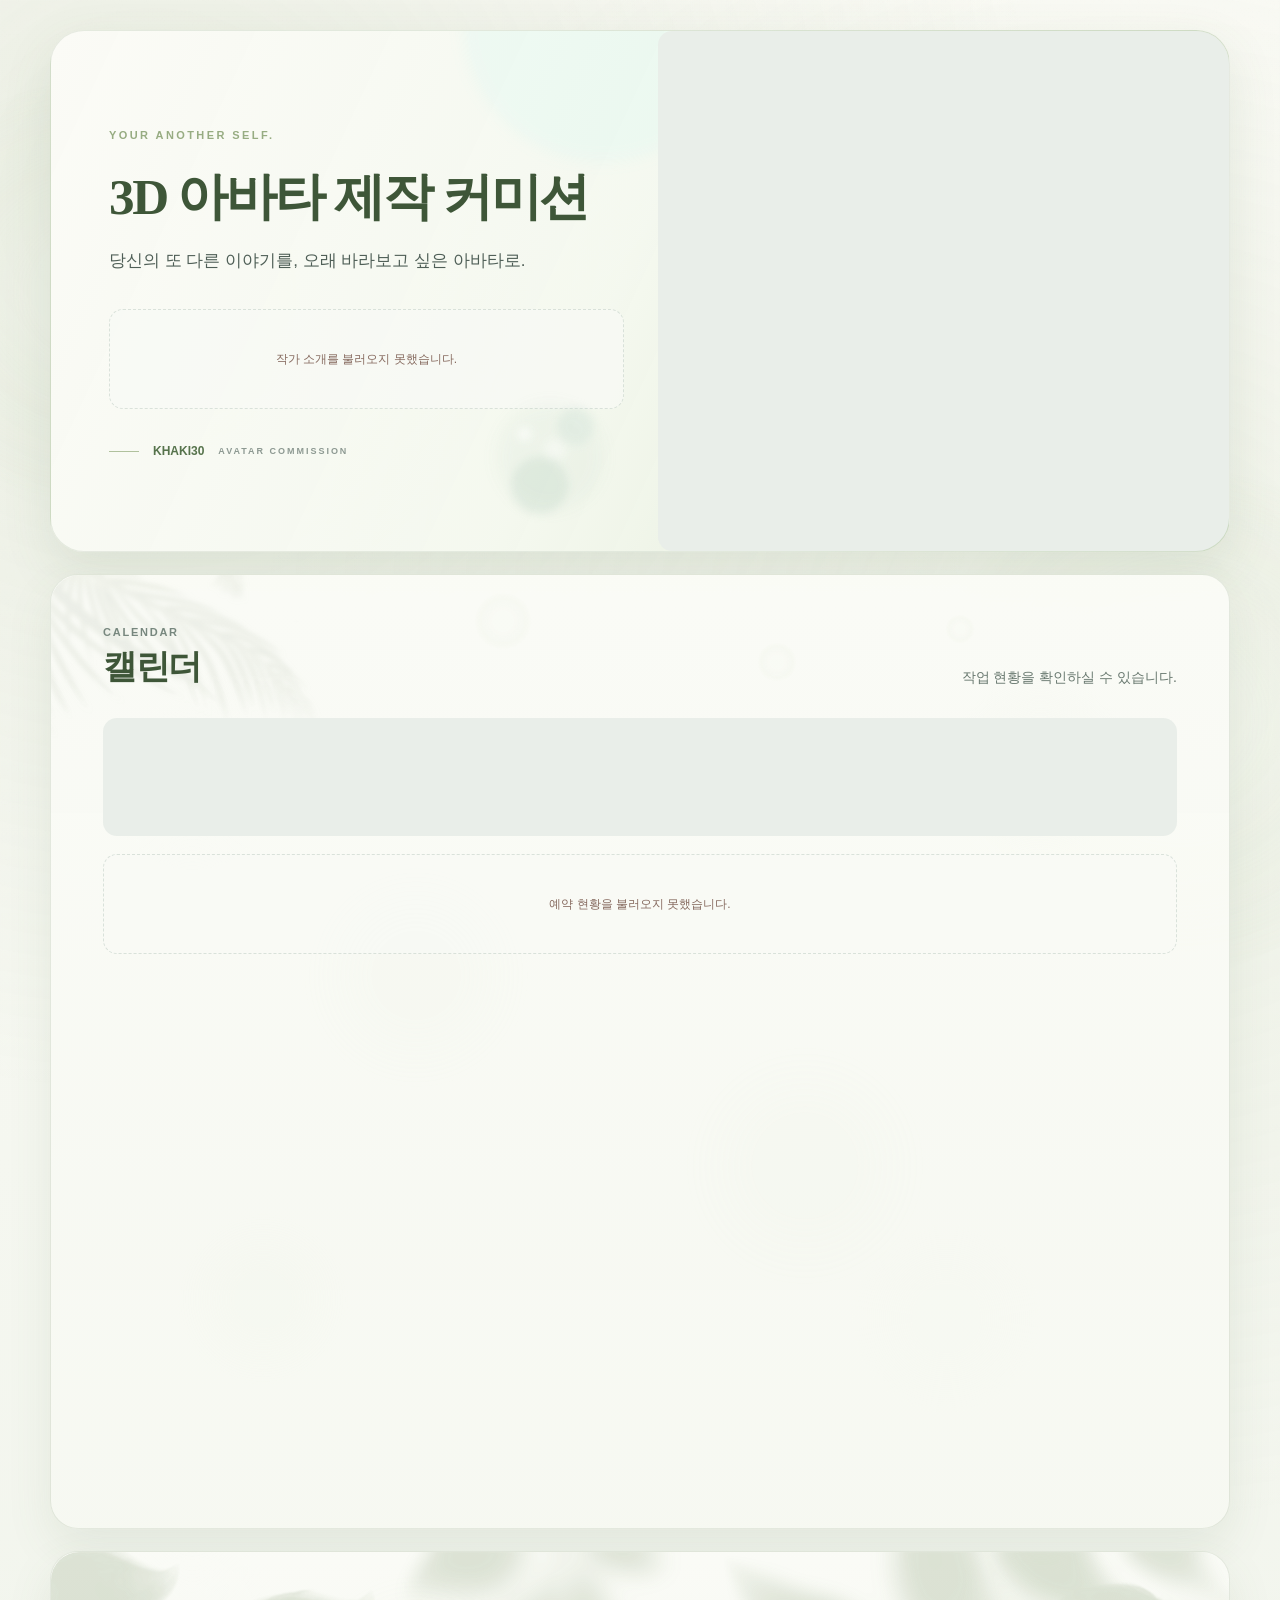
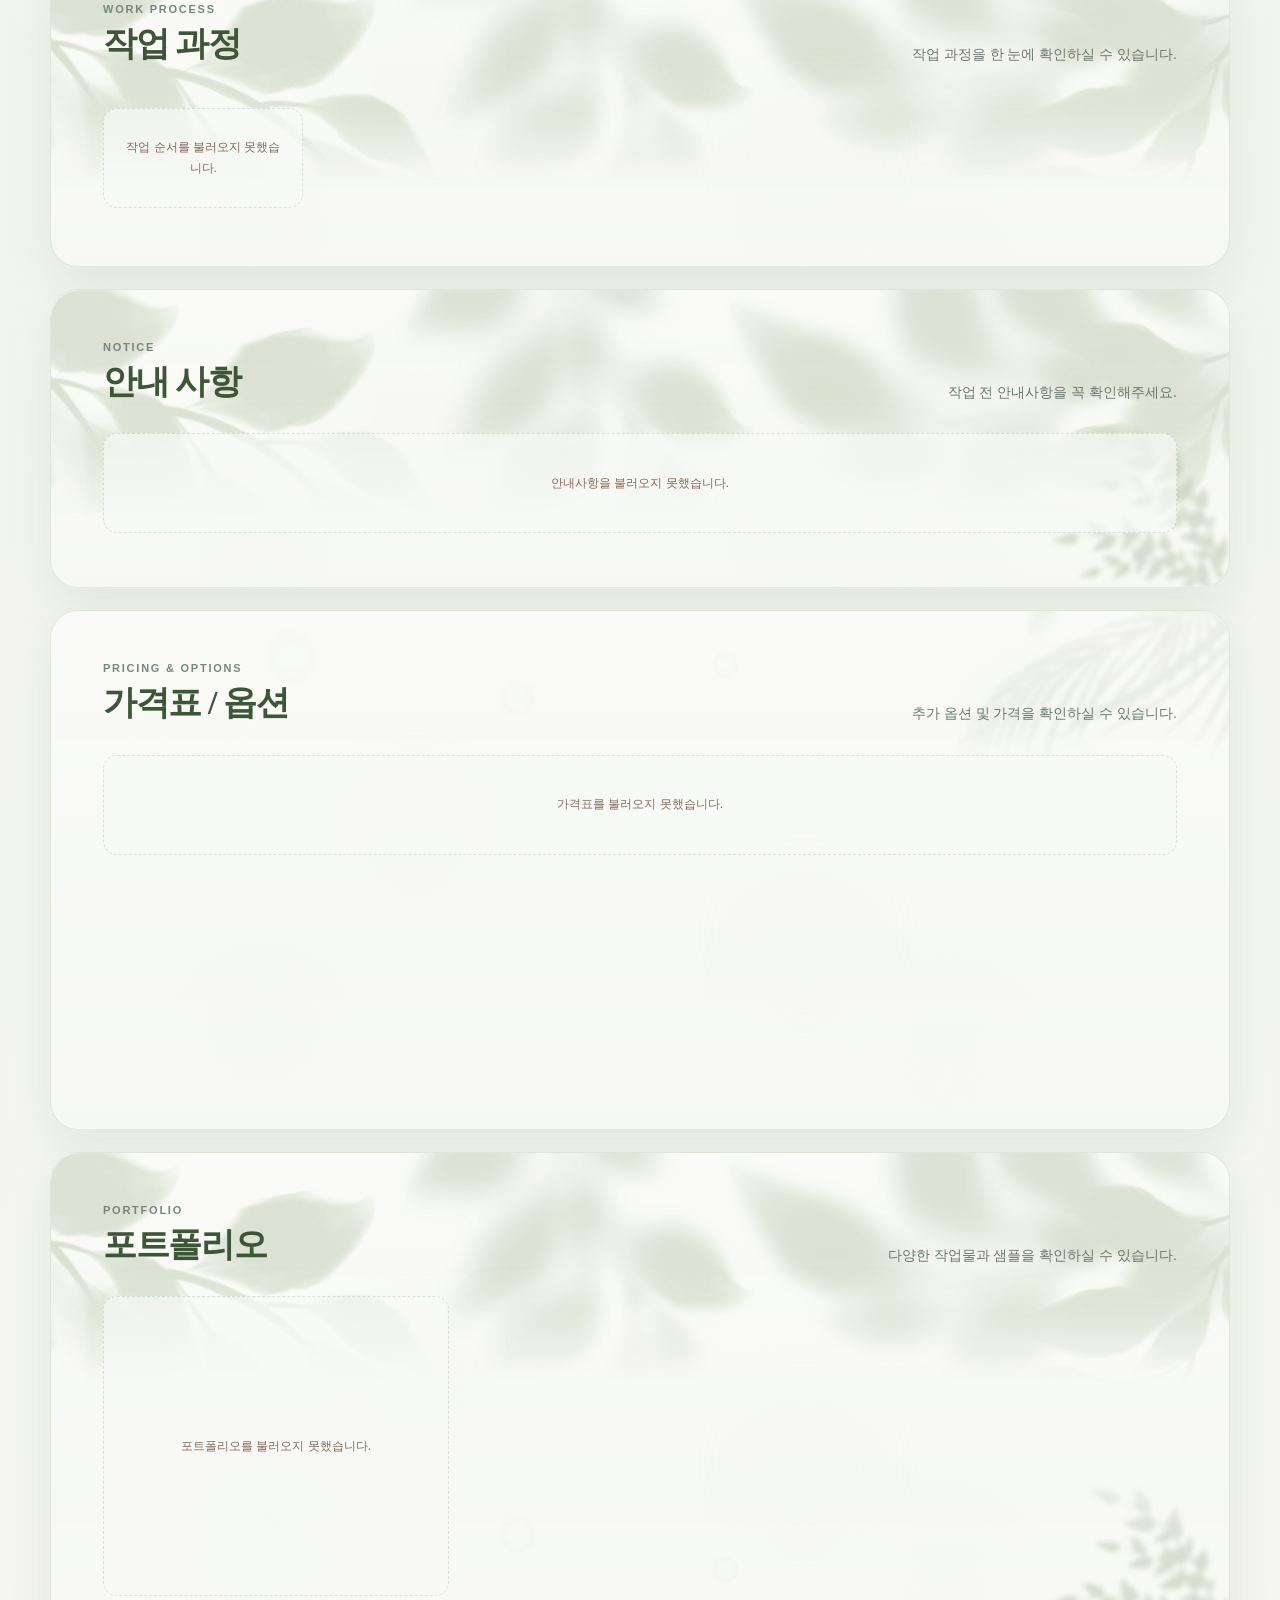
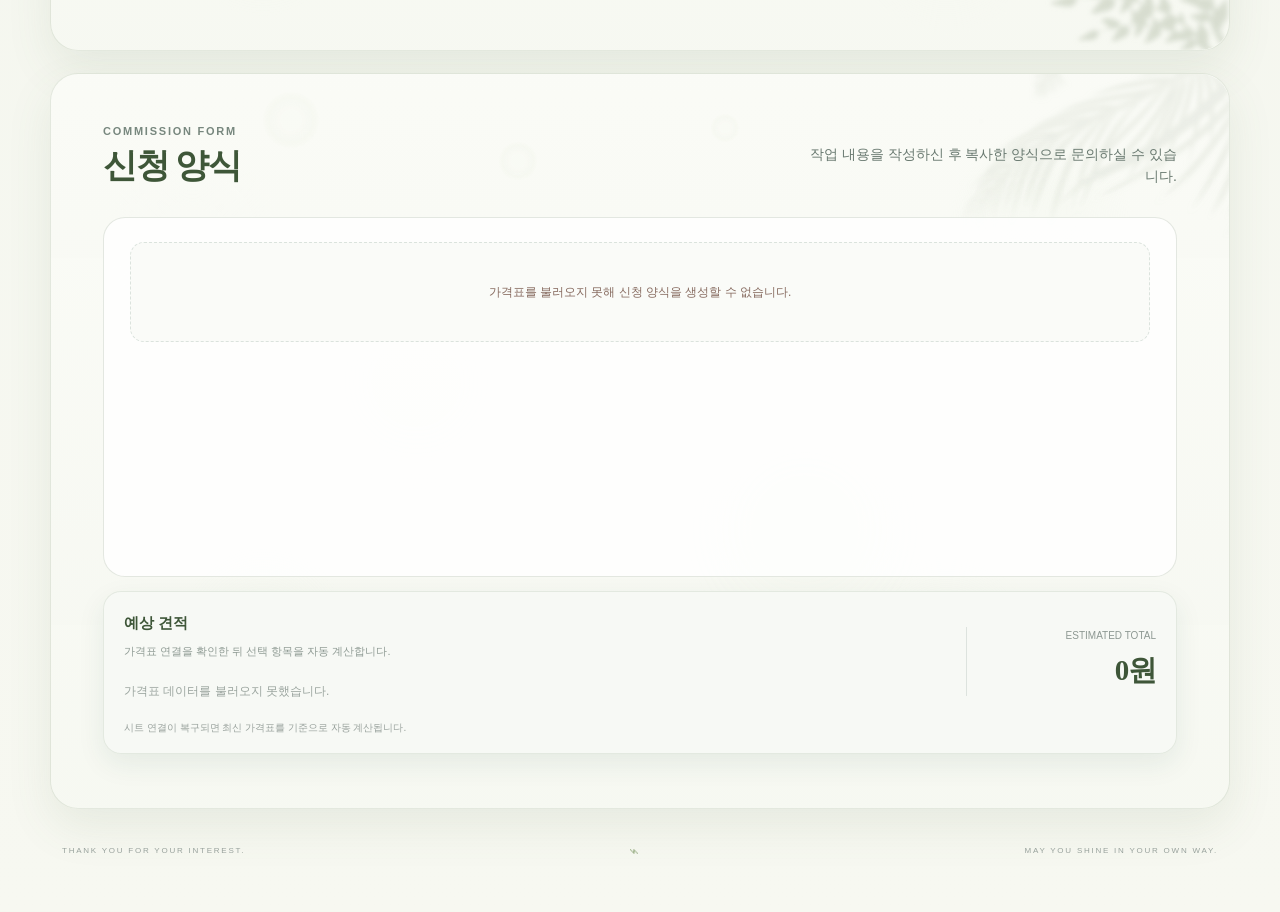
==== commit 2030a479: "Add files via upload" ====
--- a/index.html
+++ b/index.html
@@ -9,7 +9,7 @@
   <link rel="preconnect" href="https://docs.google.com">
   <link rel="preconnect" href="https://drive.google.com">
   <link rel="stylesheet" href="https://cdn.jsdelivr.net/npm/bootstrap-icons@1.11.3/font/bootstrap-icons.min.css">
-  <link rel="stylesheet" href="./style.css?v=20260913-fix5">
+  <link rel="stylesheet" href="./style.css?v=20260913-perf1">
 </head>
 <body>
   <div class="paper-texture" aria-hidden="true"></div>
@@ -102,6 +102,6 @@
     <img alt="포트폴리오 크게 보기">
   </div>
 
-  <script src="./app.js?v=20260913-fix5" defer></script>
+  <script src="./app.js?v=20260913-perf1" defer></script>
 </body>
 </html>
--- a/style.css
+++ b/style.css
@@ -73,8 +73,6 @@
   border: 1px solid rgba(31, 77, 58, 0.10);
   background: rgba(250, 250, 246, 0.88);
   box-shadow: var(--shadow);
-  backdrop-filter: blur(10px);
-  -webkit-backdrop-filter: blur(10px);
 }
 
 .hero {
@@ -1146,8 +1144,6 @@
   place-items: center;
   padding: 32px;
   background: rgba(17, 32, 25, 0.84);
-  backdrop-filter: blur(10px);
-  -webkit-backdrop-filter: blur(10px);
 }
 
 .lightbox.is-open {
@@ -2394,7 +2390,6 @@
 }
 
 
-/* compact-form-v2 */
 @media (min-width: 981px) {
   .form-card {
     padding: 24px 26px;
@@ -2489,7 +2484,6 @@
   }
 }
 
-/* form-alignment-v3 */
 .counter input[type="number"] {
   padding: 0;
   margin: 0;
@@ -2582,7 +2576,6 @@
 
 
 
-/* notice-and-portfolio-v4 */
 .notice-grid {
   align-items: start;
   grid-auto-rows: auto;
@@ -2613,7 +2606,6 @@
   }
 }
 
-/* form-polish-v6 */
 .form-group--materials .field-grid {
   align-items: stretch;
 }
@@ -2764,7 +2756,6 @@
   }
 }
 
-/* notice-balance-v5 */
 @media (min-width: 861px) {
   .notice-grid {
     grid-template-columns: minmax(0, 1.28fr) repeat(2, minmax(0, 1fr));
@@ -2808,7 +2799,6 @@
   }
 }
 
-/* notice-layout-v6 */
 @media (min-width: 861px) {
   .notice-grid {
     display: grid;
@@ -2881,7 +2871,6 @@
   }
 }
 
-/* notice-reset-v7 */
 .notice-grid {
   display: flex !important;
   flex-direction: column !important;
@@ -2944,7 +2933,6 @@
   }
 }
 
-/* calendar-v3 */
 .calendar-board {
   position: relative;
   overflow: visible;
@@ -3142,8 +3130,7 @@
     radial-gradient(circle at 36% 64%, rgba(203, 224, 211, 0.52) 0 28px, transparent 29px),
     radial-gradient(circle at 72% 70%, rgba(168, 198, 181, 0.44) 0 44px, transparent 45px),
     radial-gradient(circle at 50% 50%, rgba(79, 143, 117, 0.13) 0 34%, transparent 72%);
-  filter: blur(10px);
-  opacity: 0.7;
+  opacity: 0.56;
   transform: translate3d(0, calc(var(--float-shift) * 0.55), 0);
 }
 
@@ -3160,7 +3147,6 @@
     radial-gradient(ellipse at 44% 38%, rgba(163, 196, 176, 0.52) 0 26px, transparent 27px),
     radial-gradient(ellipse at 60% 56%, rgba(122, 163, 138, 0.28) 0 36px, transparent 37px),
     linear-gradient(180deg, rgba(122, 163, 138, 0.18), rgba(122, 163, 138, 0));
-  filter: blur(10px);
   transform: rotate(-18deg) translate3d(0, calc(var(--float-shift) * -0.35), 0);
 }
 
@@ -3210,11 +3196,9 @@
   --reveal-translate-y: 28px;
   --reveal-scale: 0.985;
   opacity: 0;
-  filter: blur(8px);
   transition:
-    opacity 0.72s ease,
-    filter 0.72s ease,
-    transform 0.9s cubic-bezier(0.22, 1, 0.36, 1),
+    opacity 0.58s ease,
+    transform 0.72s cubic-bezier(0.22, 1, 0.36, 1),
     box-shadow 0.32s ease,
     border-color 0.32s ease,
     background-color 0.32s ease;
@@ -3225,7 +3209,6 @@
   --reveal-translate-y: 0px;
   --reveal-scale: 1;
   opacity: 1;
-  filter: blur(0);
 }
 
 .will-reveal:not(.interactive-card) {
@@ -3245,9 +3228,7 @@
   --tilt-y: 0deg;
   --hover-shift: 0px;
   position: relative;
-  transform-style: preserve-3d;
-  transform: perspective(1100px) translate3d(0, var(--reveal-translate-y, 0px), 0) scale(var(--reveal-scale, 1)) rotateX(var(--tilt-x)) rotateY(var(--tilt-y)) translateY(var(--hover-shift));
-  will-change: transform;
+  transform: translate3d(0, calc(var(--reveal-translate-y, 0px) + var(--hover-shift)), 0) scale(var(--reveal-scale, 1));
 }
 
 .interactive-card::before {
@@ -3390,7 +3371,6 @@
   
 }
 
-/* hover-revision-v9 */
 .will-reveal {
   transition:
     opacity 0.58s ease,
@@ -3620,7 +3600,6 @@
   }
 }
 
-/* olivine-palette-v11 */
 :root {
   --forest: #56734c;
   --forest-deep: #3e5638;
@@ -3816,8 +3795,6 @@
   overflow: hidden !important;
   background:
     linear-gradient(180deg, rgba(252,252,248,.92), rgba(246,249,241,.88));
-  backdrop-filter: blur(12px);
-  -webkit-backdrop-filter: blur(12px);
 }
 
 .section-heading {
@@ -3933,7 +3910,6 @@
 }
 
 
-/* clean-decoration-v1 */
 .paper-texture{
   position:fixed;
   inset:0;
@@ -3941,8 +3917,7 @@
   pointer-events:none;
   background:url('./img/paper-noise.png') repeat;
   background-size:128px 128px;
-  opacity:.20;
-  mix-blend-mode:multiply;
+  opacity:.13;
 }
 
 .page-bokeh{
@@ -3951,12 +3926,12 @@
   pointer-events:none;
   border-radius:50%;
   background:radial-gradient(circle,rgba(244,248,239,.92) 0 18%,rgba(221,231,210,.54) 42%,rgba(195,211,178,.16) 64%,transparent 78%);
-  filter:blur(56px);
-  opacity:.24;
-  animation:pageBokehPulse 8s ease-in-out infinite alternate;
-}
-.page-bokeh--a{width:460px;height:460px;left:-140px;top:9%;}
-.page-bokeh--b{width:560px;height:560px;right:-180px;top:52%;animation-delay:-3.1s;}
+  opacity:.20;
+  animation:pageBokehPulse 9s ease-in-out infinite alternate;
+  will-change:transform,opacity;
+}
+.page-bokeh--a{width:420px;height:420px;left:-120px;top:9%;}
+.page-bokeh--b{width:500px;height:500px;right:-150px;top:52%;animation-delay:-3.1s;}
 @keyframes pageBokehPulse{
   0%{opacity:.16;transform:scale(.98)}
   50%{opacity:.28;transform:scale(1.025)}
@@ -3971,7 +3946,6 @@
 }
 .content-section> :not(.section-decor){position:relative;z-index:2;}
 
-/* soft ambient bokeh inside every section */
 .content-section::before,
 .content-section::after{
   content:'';
@@ -3986,17 +3960,13 @@
     radial-gradient(circle at 84% 20%,rgba(236,242,229,.78) 0 30px,transparent 96px),
     radial-gradient(circle at 18% 76%,rgba(230,238,220,.50) 0 28px,transparent 90px),
     radial-gradient(circle at 76% 78%,rgba(241,245,235,.64) 0 34px,transparent 100px);
-  filter:blur(20px);
-  opacity:.16;
-  animation:sectionBokehA 8.6s ease-in-out infinite alternate;
+  opacity:.14;
 }
 .content-section::after{
   background:
     radial-gradient(circle at 31% 42%,rgba(218,229,205,.58) 0 44px,transparent 116px),
     radial-gradient(circle at 64% 62%,rgba(211,224,196,.44) 0 52px,transparent 124px);
-  filter:blur(30px);
-  opacity:.08;
-  animation:sectionBokehB 10s ease-in-out infinite alternate;
+  opacity:.07;
 }
 @keyframes sectionBokehA{
   0%{opacity:.11;transform:translateY(0) scale(1)}
@@ -4009,7 +3979,6 @@
   100%{opacity:.07;transform:translateY(-2px)}
 }
 
-/* section art is pinned directly to the rounded top corner; it never creates layout space */
 .section-decor{
   position:absolute!important;
   inset:0 0 auto 0!important;
@@ -4047,9 +4016,9 @@
   position:absolute;
   border-radius:50%;
   background:radial-gradient(circle,rgba(247,250,243,.94) 0 26%,rgba(221,232,206,.42) 56%,transparent 78%);
-  filter:blur(13px);
-  opacity:.18;
-  animation:sectionBokehDot 6.4s ease-in-out infinite alternate;
+  opacity:.16;
+  animation:sectionBokehDot 7.2s ease-in-out infinite alternate;
+  will-change:transform,opacity;
 }
 .section-bokeh--1{width:56px;height:56px;top:18px;left:36%;}
 .section-bokeh--2{width:38px;height:38px;top:68px;left:60%;animation-delay:-2s;}
@@ -4063,7 +4032,6 @@
   100%{opacity:.14;transform:scale(1)}
 }
 
-/* keep the quote calculator as a full-width floating bottom panel in embedded Artmug/demo */
 .form-layout{position:relative;}
 .is-parent-embedded .form-layout{padding-bottom:var(--quote-reserve,220px);}
 .is-parent-embedded .quote-panel{
@@ -4103,7 +4071,6 @@
 }
 
 
-/* vfix-20260913: top canopy + bottom corner decor for process/notice/portfolio */
 .section-decor--topwide{
   inset:0 0 auto 0!important;
   top:0!important;
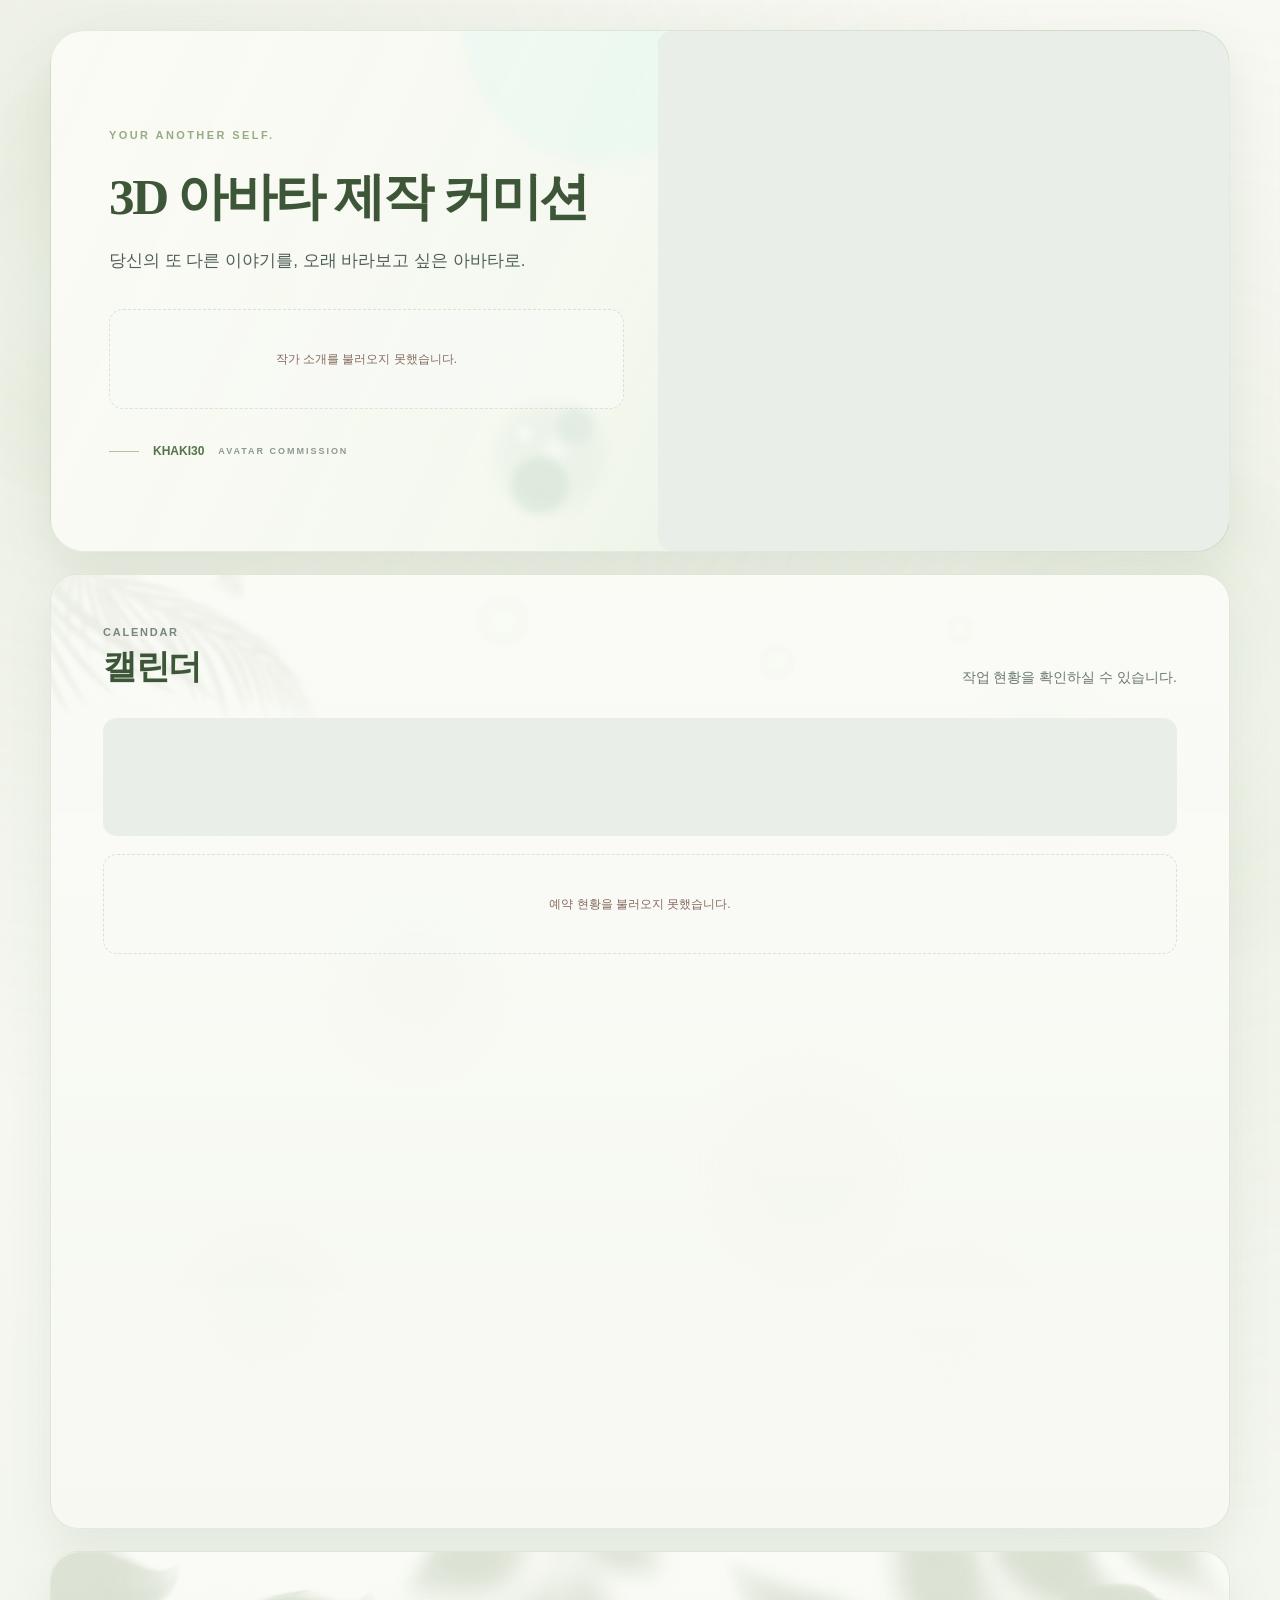
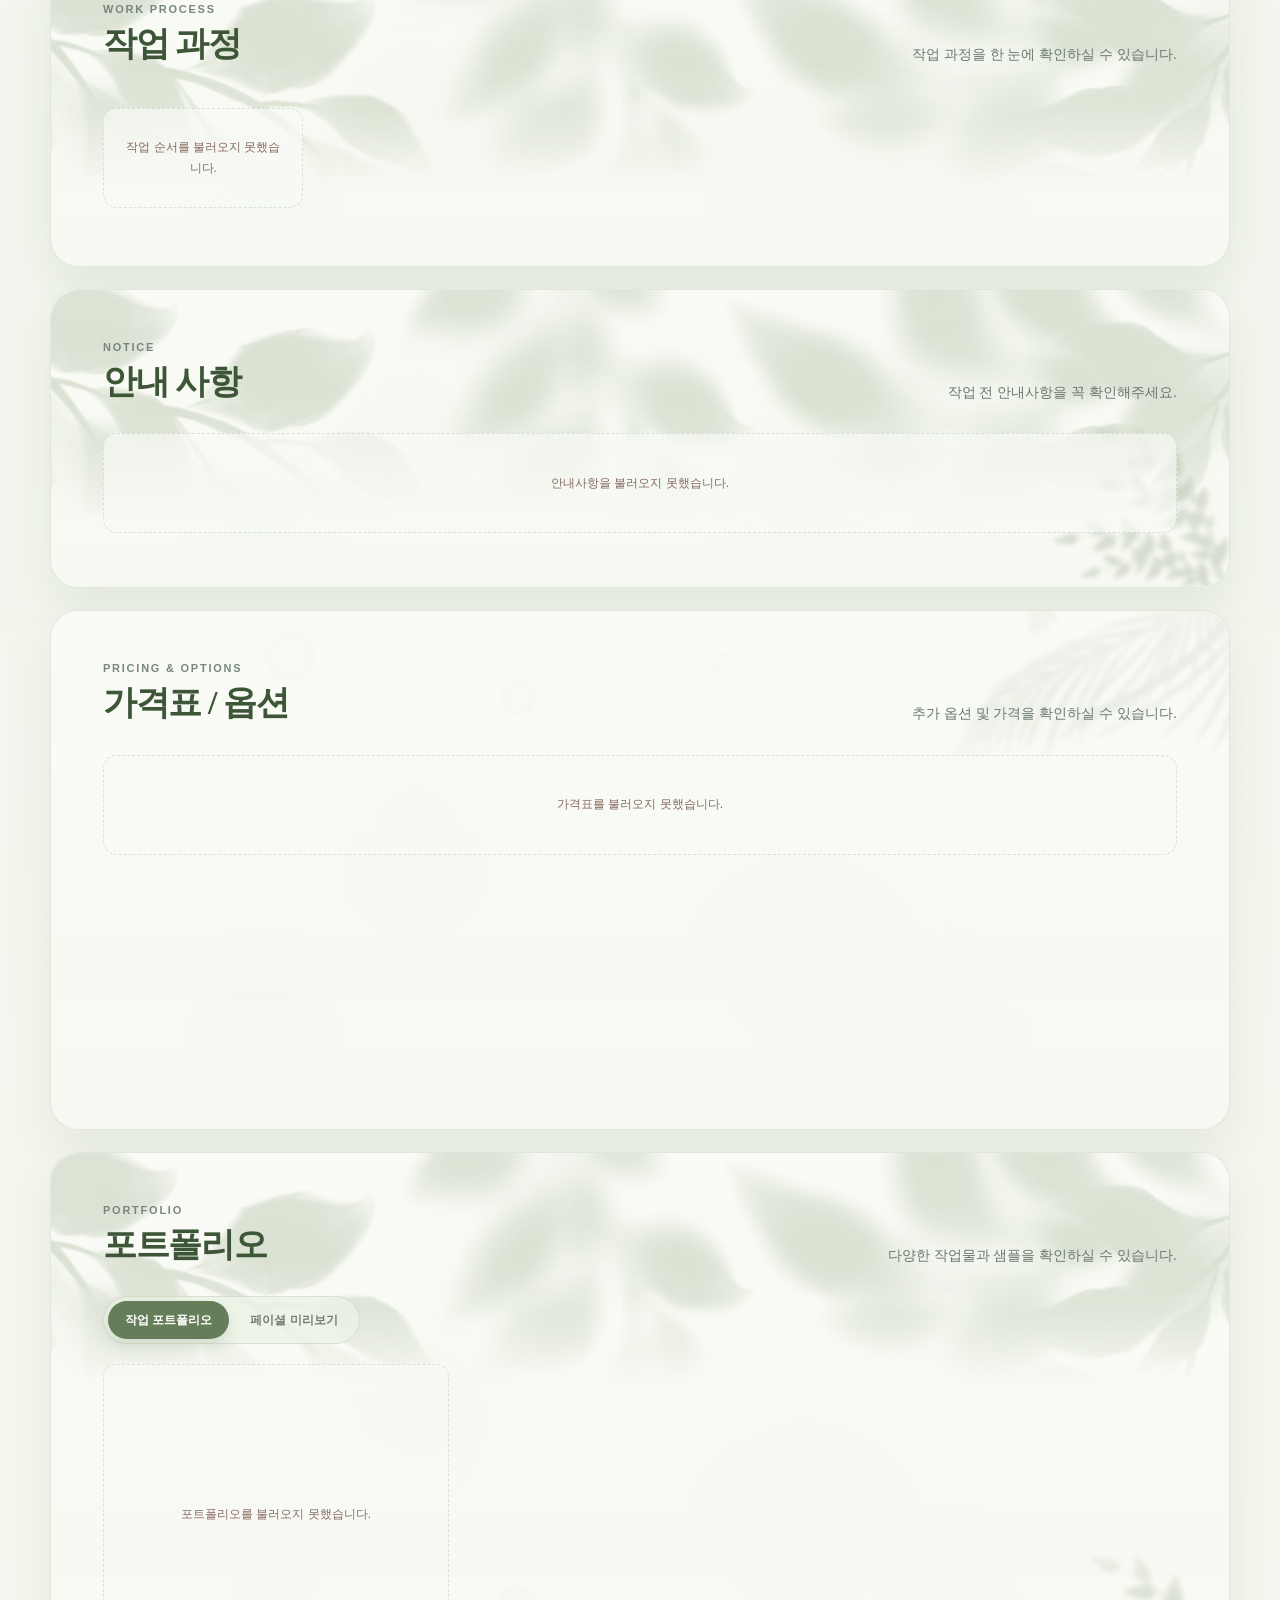
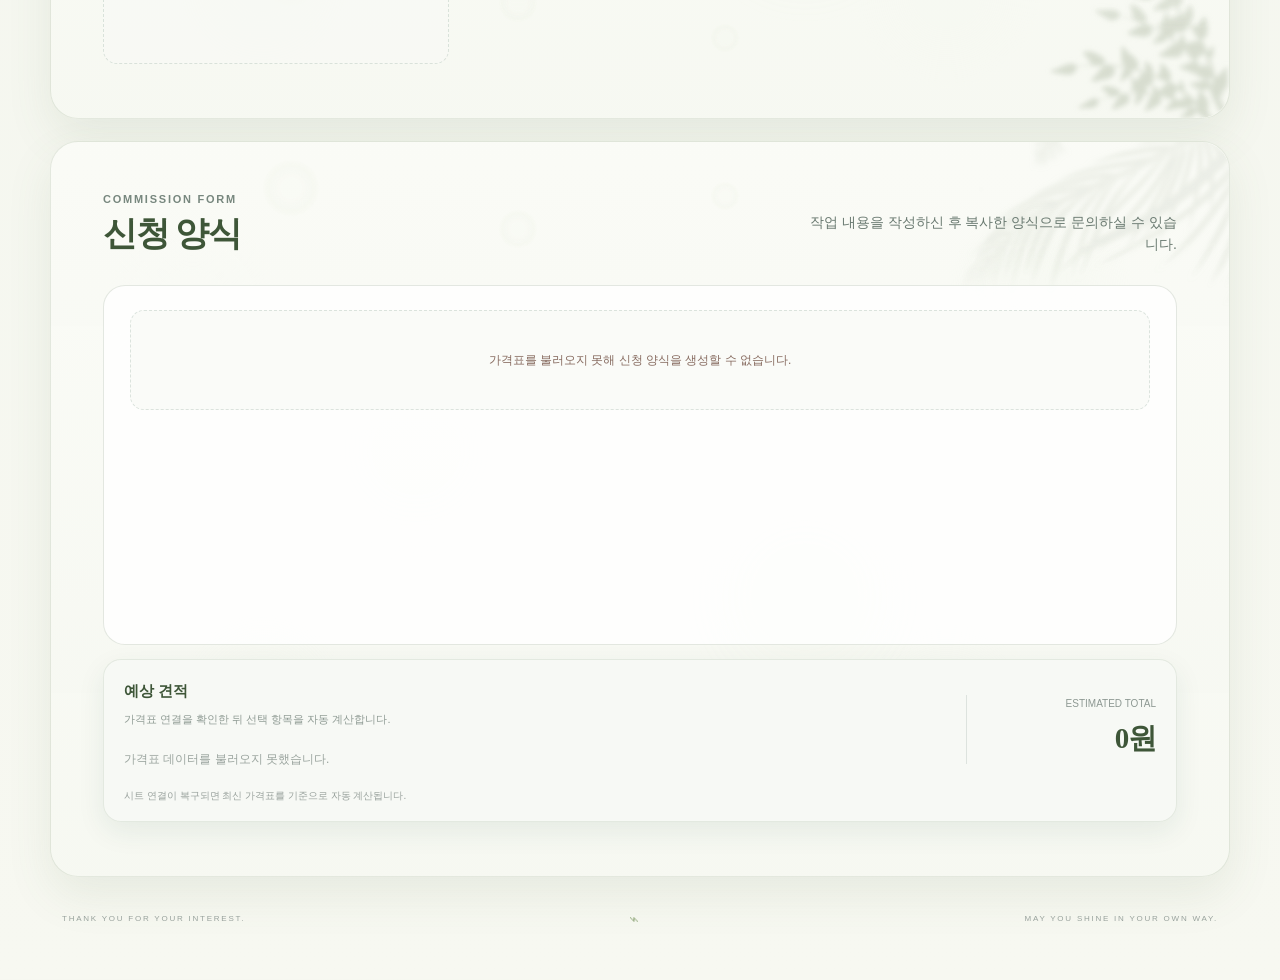
==== commit f029a1aa: "Add files via upload" ====
--- a/index.html
+++ b/index.html
@@ -9,7 +9,7 @@
   <link rel="preconnect" href="https://docs.google.com">
   <link rel="preconnect" href="https://drive.google.com">
   <link rel="stylesheet" href="https://cdn.jsdelivr.net/npm/bootstrap-icons@1.11.3/font/bootstrap-icons.min.css">
-  <link rel="stylesheet" href="./style.css?v=20260913-perf1">
+  <link rel="stylesheet" href="./style.css?v=20260913-facial1">
 </head>
 <body>
   <div class="paper-texture" aria-hidden="true"></div>
@@ -72,7 +72,16 @@
         <div><span class="section-kicker">PORTFOLIO</span><h2>포트폴리오</h2></div>
         <p>다양한 스타일의 작업 예시를 확인해 보세요.</p>
       </div>
-      <div class="portfolio-grid skeleton-block"></div>
+      <div class="portfolio-tabs" role="tablist" aria-label="포트폴리오 보기">
+        <button type="button" class="portfolio-tab is-active" role="tab" aria-selected="true" data-portfolio-tab="works">작업 포트폴리오</button>
+        <button type="button" class="portfolio-tab" role="tab" aria-selected="false" data-portfolio-tab="facial">페이셜 미리보기</button>
+      </div>
+      <div class="portfolio-panel is-active" data-portfolio-panel="works">
+        <div class="portfolio-grid skeleton-block"></div>
+      </div>
+      <div class="portfolio-panel" data-portfolio-panel="facial" hidden>
+        <div class="facial-preview-grid skeleton-block"></div>
+      </div>
     </section>
 
     <section id="form" class="content-section form-section section-loading" data-section="form">
@@ -99,9 +108,12 @@
   <div id="toast" class="toast" role="status" aria-live="polite"></div>
   <div id="lightbox" class="lightbox" aria-hidden="true">
     <button type="button" class="lightbox-close" aria-label="닫기"><i class="bi bi-x-lg"></i></button>
-    <img alt="포트폴리오 크게 보기">
+    <div class="lightbox-media">
+      <img alt="포트폴리오 크게 보기">
+      <div class="lightbox-video" hidden><iframe title="페이셜 미리보기" allow="autoplay; encrypted-media; picture-in-picture; fullscreen" allowfullscreen></iframe></div>
+    </div>
   </div>
 
-  <script src="./app.js?v=20260913-perf1" defer></script>
+  <script src="./app.js?v=20260913-facial1" defer></script>
 </body>
 </html>
--- a/style.css
+++ b/style.css
@@ -944,7 +944,8 @@
 }
 
 .switch input:checked + span {
-  background: var(--olive);
+  background: #47603d;
+  box-shadow: inset 0 0 0 1px rgba(49, 71, 43, 0.22), 0 3px 8px rgba(49, 71, 43, 0.16);
 }
 
 .switch input:checked + span::after {
@@ -3674,7 +3675,6 @@
   border-color: rgba(86, 115, 76, 0.28);
 }
 
-.switch input:checked + span,
 .counter button,
 .choice-card input:checked + label {
   background: rgba(151, 172, 130, 0.18);
@@ -4151,3 +4151,124 @@
   .section-decor--bottom{height:122px!important;}
   #notice .section-decor--bottom img,#portfolio .section-decor--bottom img{height:118px!important;}
 }
+
+
+.portfolio-tabs{
+  display:inline-flex;
+  align-items:center;
+  gap:4px;
+  margin:0 0 20px;
+  padding:4px;
+  border:1px solid rgba(86,115,76,.14);
+  border-radius:999px;
+  background:rgba(236,242,230,.78);
+}
+.portfolio-tab{
+  min-height:38px;
+  padding:0 17px;
+  border:0;
+  border-radius:999px;
+  background:transparent;
+  color:#71806e;
+  cursor:pointer;
+  font:inherit;
+  font-size:12px;
+  font-weight:700;
+  transition:background .18s ease,color .18s ease,box-shadow .18s ease;
+}
+.portfolio-tab:hover{color:var(--forest-deep);}
+.portfolio-tab.is-active{
+  background:#657d59;
+  color:#fff;
+  box-shadow:0 7px 16px rgba(62,87,53,.15);
+}
+.portfolio-panel[hidden]{display:none!important;}
+.facial-preview-grid{
+  min-height:260px;
+  display:grid;
+  grid-template-columns:repeat(2,minmax(0,1fr));
+  gap:18px;
+}
+.facial-preview-card{
+  overflow:hidden;
+  border:1px solid var(--line);
+  border-radius:var(--radius-md);
+  background:rgba(255,255,255,.82);
+  transition:transform .22s ease,box-shadow .22s ease;
+}
+.facial-preview-card:hover{
+  transform:translateY(-4px);
+  box-shadow:0 16px 28px rgba(31,77,58,.10);
+}
+.facial-preview-thumb{
+  position:relative;
+  width:100%;
+  aspect-ratio:16/9;
+  display:block;
+  overflow:hidden;
+  padding:0;
+  border:0;
+  background:linear-gradient(135deg,#e8eee8,#cbdacf);
+  cursor:pointer;
+}
+.facial-preview-thumb img{
+  width:100%;
+  height:100%;
+  display:block;
+  object-fit:cover;
+  transition:transform .3s ease,filter .3s ease;
+}
+.facial-preview-card:hover .facial-preview-thumb img{transform:scale(1.018);filter:brightness(.94);}
+.facial-preview-thumb.is-broken img{opacity:0;}
+.facial-play{
+  position:absolute;
+  left:50%;
+  top:50%;
+  width:54px;
+  height:54px;
+  display:grid;
+  place-items:center;
+  border:1px solid rgba(255,255,255,.62);
+  border-radius:50%;
+  background:rgba(43,66,36,.74);
+  color:#fff;
+  font-size:27px;
+  transform:translate(-50%,-50%);
+  box-shadow:0 10px 30px rgba(26,43,22,.24);
+  transition:transform .2s ease,background .2s ease;
+}
+.facial-preview-card:hover .facial-play{transform:translate(-50%,-50%) scale(1.06);background:rgba(54,84,45,.86);}
+.lightbox-media{
+  width:min(1180px,94vw);
+  max-height:90vh;
+  display:grid;
+  place-items:center;
+}
+.lightbox-media>img{
+  max-width:100%;
+  max-height:88vh;
+}
+.lightbox-video{
+  width:min(1180px,94vw);
+  aspect-ratio:16/9;
+  overflow:hidden;
+  border-radius:12px;
+  background:#000;
+  box-shadow:0 24px 80px rgba(0,0,0,.35);
+}
+.lightbox-video[hidden]{display:none!important;}
+.lightbox-video iframe{
+  width:100%;
+  height:100%;
+  display:block;
+  border:0;
+}
+@media(max-width:860px){
+  .facial-preview-grid{grid-template-columns:1fr;}
+}
+@media(max-width:620px){
+  .portfolio-tabs{display:flex;width:100%;}
+  .portfolio-tab{flex:1;padding:0 10px;font-size:11px;}
+  .facial-preview-grid{gap:14px;}
+  .facial-play{width:48px;height:48px;font-size:24px;}
+}
